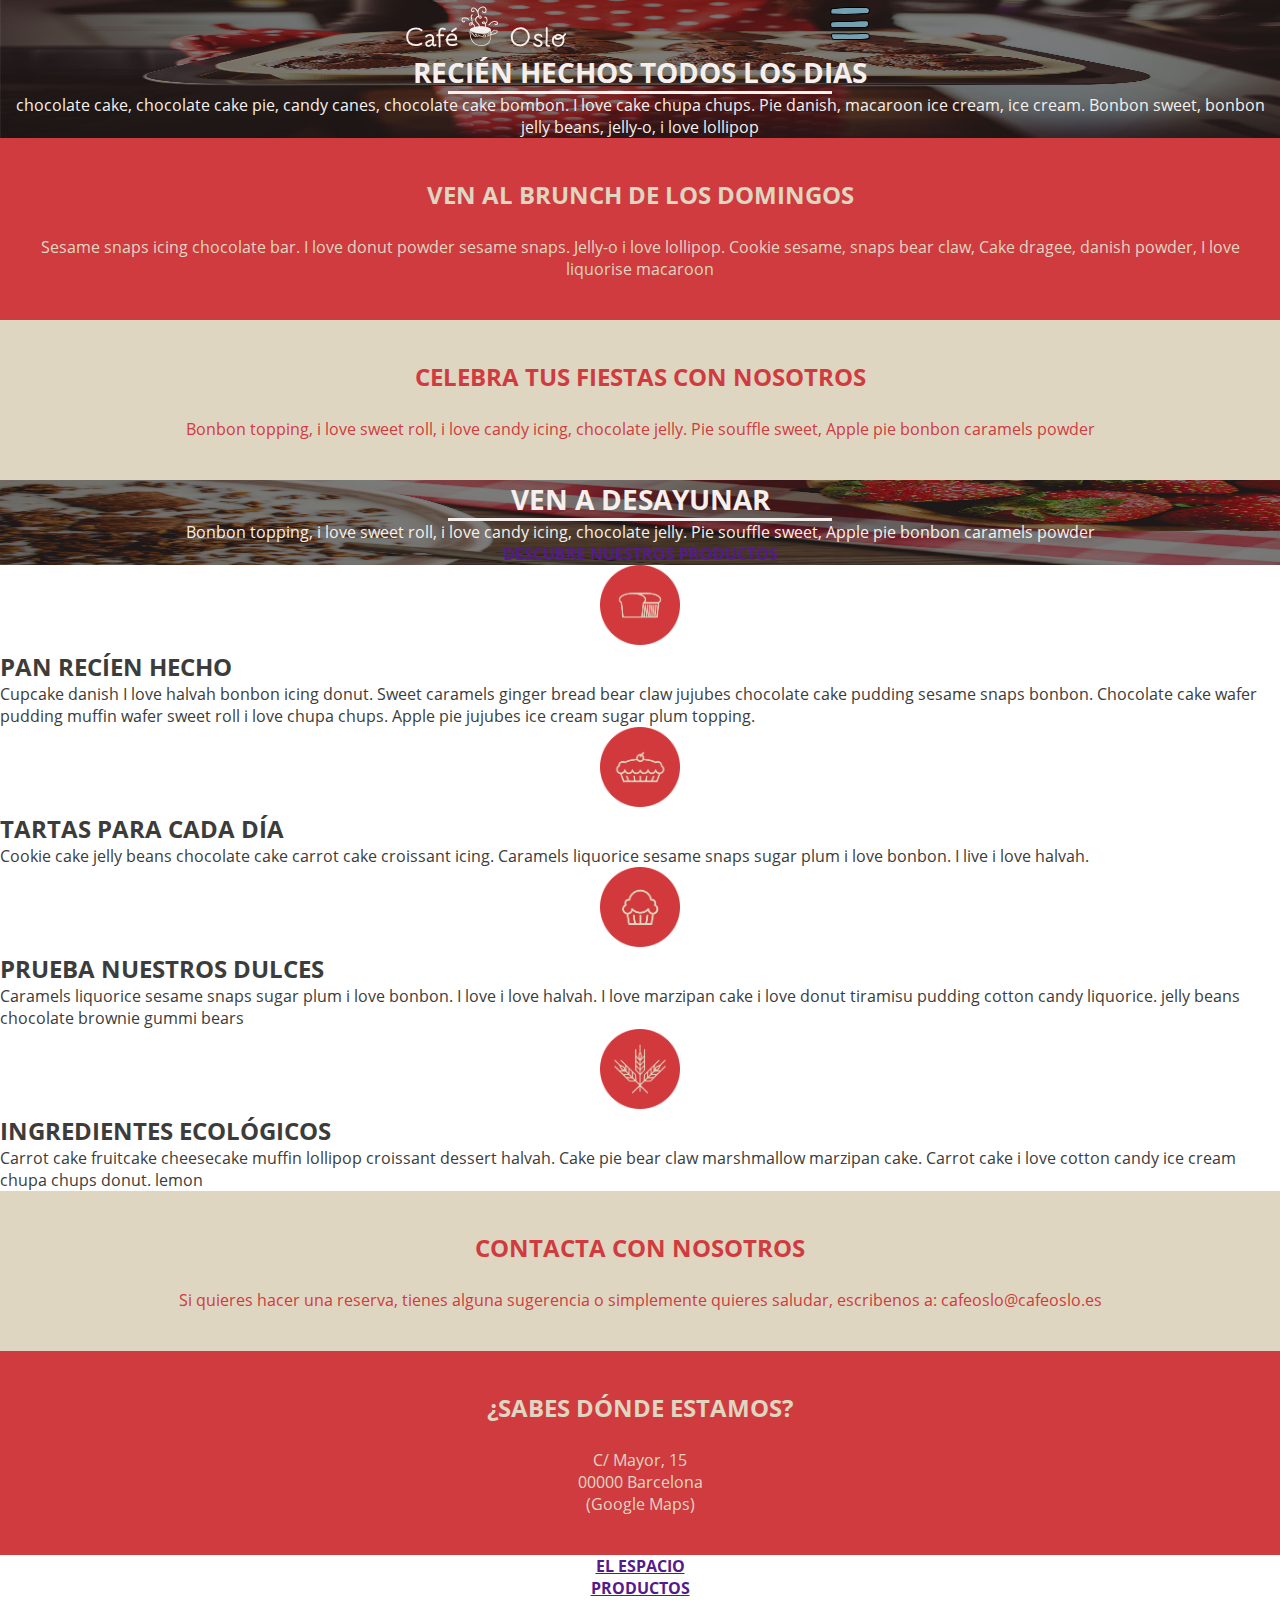
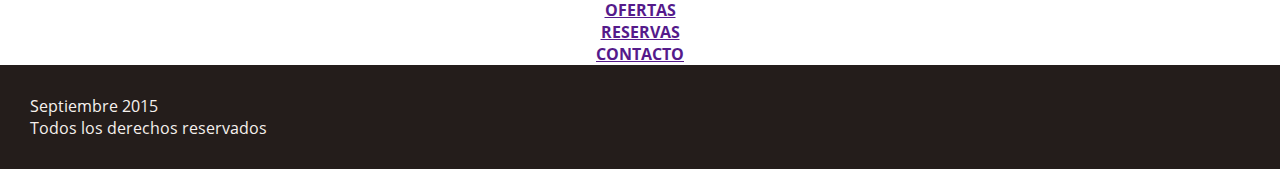
==== web/index.html @ c7d098e4 "listo los color-box, movi el texto de los white-box y cambie el tamaño de sus imagenes en 80px" ====
<!DOCTYPE html>
<html lang="es">
	<head>
		<link rel="stylesheet" type="text/css" href="styles/reset.css" />
		<link rel="stylesheet" type="text/css" href="styles/css.css" />

		<meta charset="UTF-8" />
		<meta name="viewport" content="width=device-width, initial-scale=1.0" />
		<title>Document</title>
	</head>

	<body>
		<!-- TODO Joan -->
		<!-- content -->
		<!-- Bienvenida -->
		<div class="content">
			<!-- logo y menu -->
			<div class="logo-menu">
				<img src="../Imagenes/Logo.png" alt="logo cafe oslo" />

				<a
					href="#menu"
					class="lanzador-menu"
					id="enlace-menu"
					title="menu"
				>
					<img src="../Imagenes/icons8-menú-48.svg" />
				</a>
			</div>
			<!-- presentacion -->
			<h2>
				RECIÉN HECHOS TODOS LOS DIAS
			</h2>
			<!-- linea de separacion -->
			<div class="rayita"></div>
			<!-- parrafo -->
			<p>
				chocolate cake, chocolate cake pie, candy canes, chocolate cake
				bombon. I love cake chupa chups. Pie danish, macaroon ice cream,
				ice cream. Bonbon sweet, bonbon jelly beans, jelly-o, i love
				lollipop
			</p>
		</div>
		<!-- eventos -->
		<div class="color-box">
			<div class="red-box">
				<h3>VEN AL BRUNCH DE LOS DOMINGOS</h3>
				<p>
					Sesame snaps icing chocolate bar. I love donut powder sesame
					snaps. Jelly-o i love lollipop. Cookie sesame, snaps bear
					claw, Cake dragee, danish powder, I love liquorise macaroon
				</p>
			</div>
			<div class="beige-box">
				<h3>CELEBRA TUS FIESTAS CON NOSOTROS</h3>
				<p>
					Bonbon topping, i love sweet roll, i love candy icing,
					chocolate jelly. Pie souffle sweet, Apple pie bonbon
					caramels powder
				</p>
			</div>
		</div>
		<div class="content2">
			<h2>
				VEN A DESAYUNAR
			</h2>
			<div class="rayita"></div>
			<p>
				Bonbon topping, i love sweet roll, i love candy icing, chocolate
				jelly. Pie souffle sweet, Apple pie bonbon caramels powder
			</p>
			<a href=""> DESCUBRE NUESTROS PRODUCTOS </a>
		</div>

		<!-- TODO Joel -->
		<!-- content -->
		<div class="content-white-box">
			<!--------------------------------- 
			cuadros blancos con valor agregado
			----------------------------------- -->
			<!-- 
				cuadro 1
			 -->
			<div class="white-box">
				<div>
					<img
						src="../Imagenes/Icono1.png"
						alt="icono de pan recíen hecho"
					/>
				</div>

				<h3>
					PAN RECÍEN HECHO
				</h3>
				<p>
					Cupcake danish I love halvah bonbon icing donut. Sweet
					caramels ginger bread bear claw jujubes chocolate cake
					pudding sesame snaps bonbon. Chocolate cake wafer pudding
					muffin wafer sweet roll i love chupa chups. Apple pie
					jujubes ice cream sugar plum topping.
				</p>
			</div>

			<!-- 
				cuadro 2
			-->
			<div class="white-box">
				<div>
					<img
						src="../Imagenes/Icono2.png"
						alt="icono de tartas para cada día"
					/>
				</div>

				<h3>
					TARTAS PARA CADA DÍA
				</h3>
				<p>
					Cookie cake jelly beans chocolate cake carrot cake croissant
					icing. Caramels liquorice sesame snaps sugar plum i love
					bonbon. I live i love halvah.
				</p>
			</div>
			<!-- 
				cuadro 3 
			-->
			<div class="white-box">
				<div>
					<img
						src="../Imagenes/Icono3.png"
						alt="icono de prueba nuestros dulces"
					/>
				</div>

				<h3>
					PRUEBA NUESTROS DULCES
				</h3>
				<p>
					Caramels liquorice sesame snaps sugar plum i love bonbon. I
					love i love halvah. I love marzipan cake i love donut
					tiramisu pudding cotton candy liquorice. jelly beans
					chocolate brownie gummi bears
				</p>
			</div>
			<!-- 
				cuadro 4 
			-->
			<div class="white-box">
				<div>
					<img
						src="../Imagenes/Icono4.png"
						alt="icono de ingredientes ecológicos"
					/>
				</div>

				<h3>
					INGREDIENTES ECOLÓGICOS
				</h3>
				<p>
					Carrot cake fruitcake cheesecake muffin lollipop croissant
					dessert halvah. Cake pie bear claw marshmallow marzipan
					cake. Carrot cake i love cotton candy ice cream chupa chups
					donut. lemon
				</p>
			</div>
		</div>
		<!--------------------------------------------
		 segunda tanda de cajas rojas y amarillas ----
			---------------------->
		<div class="color-box">
			<div class="beige-box">
				<h3>
					CONTACTA CON NOSOTROS
				</h3>
				<p>
					Si quieres hacer una reserva, tienes alguna sugerencia o
					simplemente quieres saludar, escribenos a:

					<a href="mailto:cafeoslo@cafeoslo.es">
						<strong>cafeoslo@cafeoslo.es</strong>
					</a>
				</p>
			</div>
			<div class="red-box">
				<h3>
					¿SABES DÓNDE ESTAMOS?
				</h3>
				<p>
					C/ Mayor, 15 <br />
					00000 Barcelona
					<br />
					<a
						href="https://www.google.com/maps/@10.4958555,-66.5648103,16z"
						target="_blank"
					>
						<strong>(Google Maps)</strong>
					</a>
				</p>
			</div>
		</div>
		<div id="menu" class="navegacion">
			<ul>
				<li>
					<a href="">EL ESPACIO</a>
				</li>
				<li>
					<a href="">PRODUCTOS</a>
				</li>
				<li>
					<a href="">OFERTAS</a>
				</li>
				<li>
					<a href="">RESERVAS</a>
				</li>
				<li>
					<a href="">CONTACTO</a>
				</li>
			</ul>
		</div>
		<!----------------------------
		el footer  -----------------------------------------------------
		----------------------------->
		<div class="footer">
			<p>Septiembre 2015 <br />Todos los derechos reservados</p>
		</div>
	</body>
</html>
---- web/styles/css.css ----
/* TIPOGRAFIA STYLE------------------------------------*/

@font-face {
	font-family: proyecto;
	src: url(../../Tipografia/OpenSans-Regular.ttf) format("truetype");
	font-weight: bold;
	font-style: normal;
}
@font-face {
	font-family: "proyecto grueso";
	src: url(../../Tipografia/OpenSans-Bold.ttf) format("truetype");
	font-weight: bold;
	font-style: normal;
}

/* Body stile---------------------------------------------------- */

body {
	width: fit-content;
	color: #f5f0ed;
}

/* General Styile------------------------------ */

div {
	font-family: "proyecto grueso";
	/*max-height: 500px;*/
	text-align: center;
}
p {
	font-family: proyecto, Arial;
	font-size: 16px;
}

h1 {
	font-size: 44px;
}
h2 {
	font-size: 28px;
}
h3 {
	font-size: 24px;
}

/* Especific Styile------------------------------ */

/* class content Styile------------------------------ */

div.content {
	position: relative;
	background: url("../../Imagenes/Fondo1.jpg");
	background-size: 100% 100%;
}

/* Lanzador-menu -----------------------------------------------------------*/
div.logo-menu {
	display: block;
}

a.lanzador-menu {
	padding-left: 20%;
}

/* rayitas -----------------------------------------------------------*/
div.rayita {
	border-bottom: 3px solid #f5f0ed;
	margin-right: 35%;
	margin-left: 35%;
}

/* class color-box (red and beige) Styile------------------------------ */

.color-box p {
	/* padding-bottom: 30px; */
}
.color-box h3 {
	padding: 0px 10px 25px;
}

.color-box a {
	text-decoration: none;
}

.color-box a:hover {
	text-decoration: underline;
	font-size: 120%;
	padding-bottom: 10px;
}

.red-box {
	padding: 40px 20px;
	color: #ded6c0;
	background-color: #d03b40;
}

.red-box a {
	color: #ded6c0;
}

.beige-box {
	padding: 40px 20px;
	color: #d03b40;
	background-color: #ded6c0;
}

.beige-box a {
	color: #d03b40;
}

/* class content-white-box Styile------------------------------ */
.content-white-box {
	color: #3c3c3b;
}
.white-box {
	text-align: start;
}
.white-box img {
	max-height: 80px;
}
.footer {
	background-color: #241d1b;
	padding: 30px;
	text-align: left;
}

div.content2 {
	position: relative;
	background: url("../../Imagenes/Fondo2.jpg");
	background-size: 100% 100%;
}
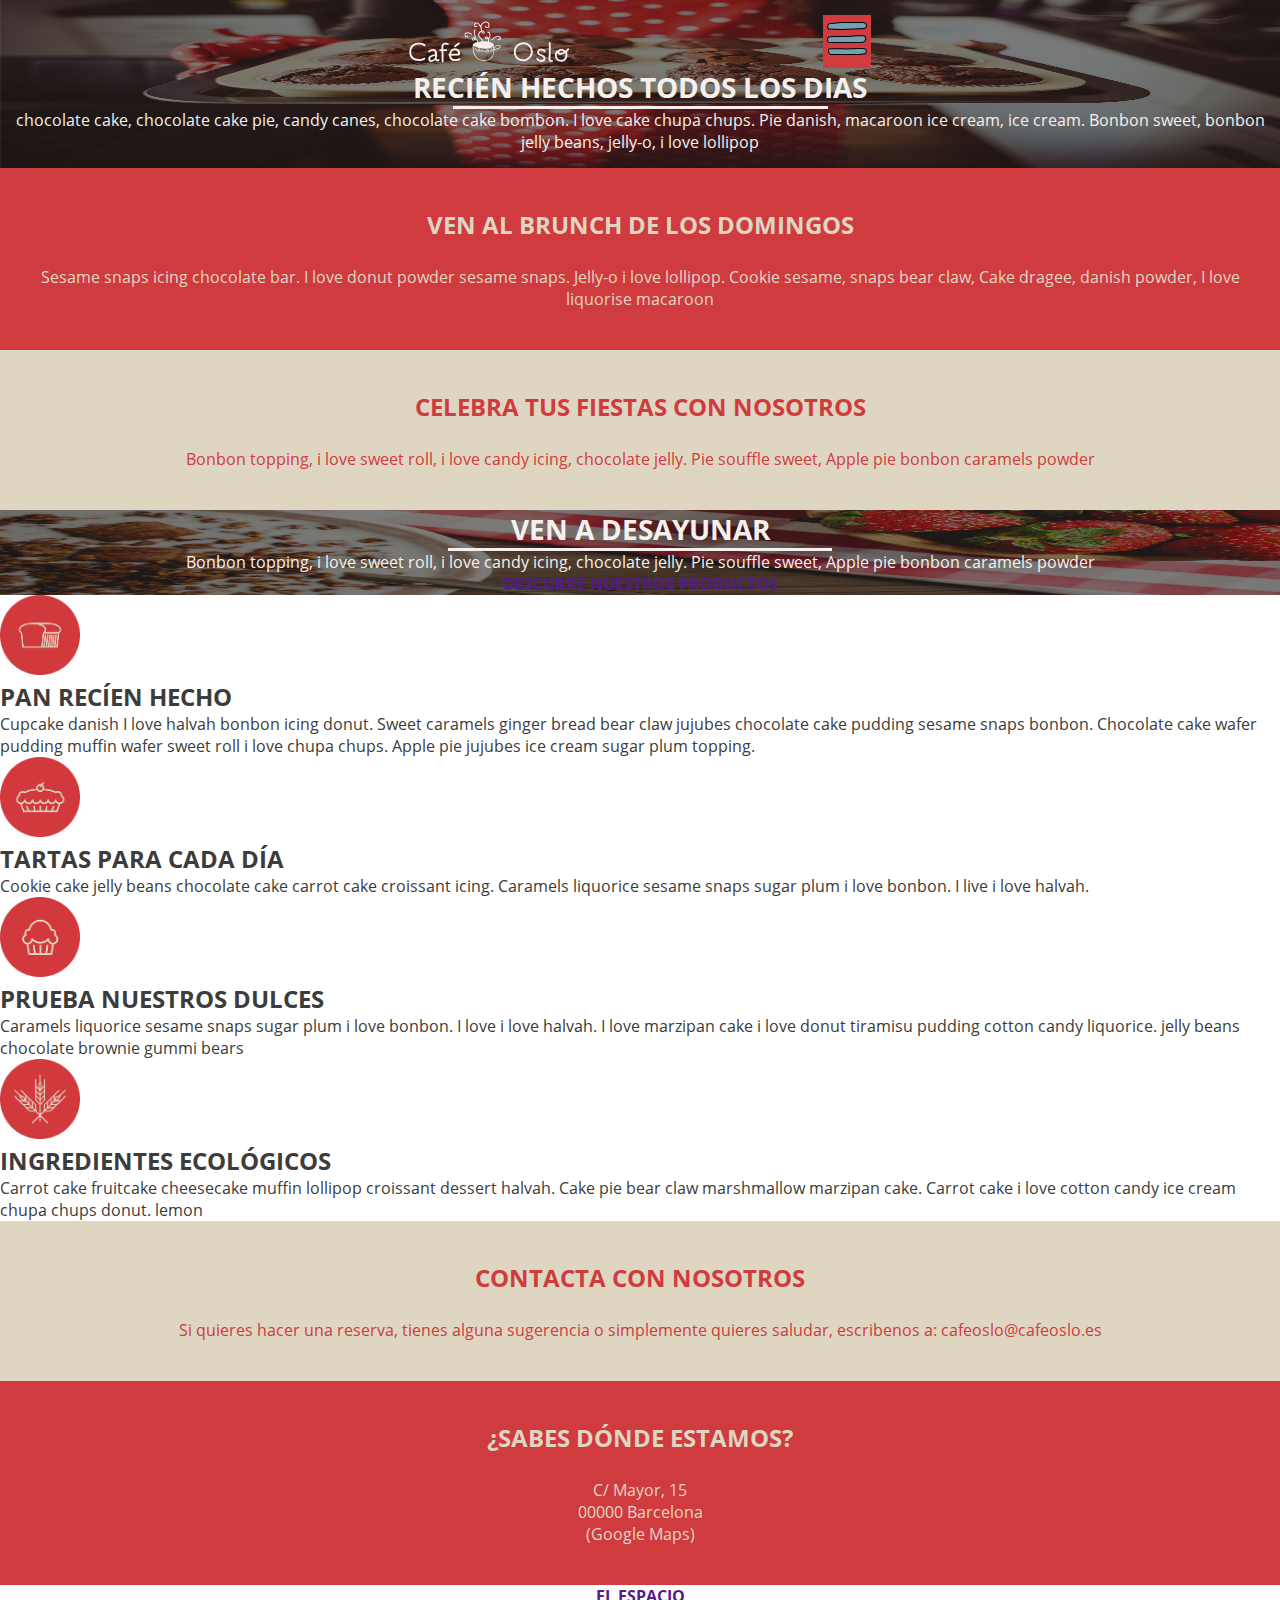
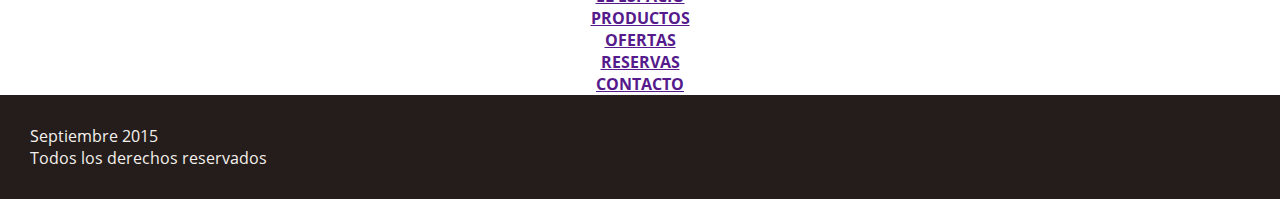
==== commit aa522b30: "Merge branch 'joan' of //DESKTOP-CLSU7FH/Users/Public/Documents/webs/cafe into joel" ====
--- a/web/index.html
+++ b/web/index.html
@@ -82,12 +82,10 @@
 				cuadro 1
 			 -->
 			<div class="white-box">
-				<div>
-					<img
-						src="../Imagenes/Icono1.png"
-						alt="icono de pan recíen hecho"
-					/>
-				</div>
+				<img
+					src="../Imagenes/Icono1.png"
+					alt="icono de pan recíen hecho"
+				/>
 
 				<h3>
 					PAN RECÍEN HECHO
@@ -105,12 +103,10 @@
 				cuadro 2
 			-->
 			<div class="white-box">
-				<div>
-					<img
-						src="../Imagenes/Icono2.png"
-						alt="icono de tartas para cada día"
-					/>
-				</div>
+				<img
+					src="../Imagenes/Icono2.png"
+					alt="icono de tartas para cada día"
+				/>
 
 				<h3>
 					TARTAS PARA CADA DÍA
@@ -125,12 +121,10 @@
 				cuadro 3 
 			-->
 			<div class="white-box">
-				<div>
-					<img
-						src="../Imagenes/Icono3.png"
-						alt="icono de prueba nuestros dulces"
-					/>
-				</div>
+				<img
+					src="../Imagenes/Icono3.png"
+					alt="icono de prueba nuestros dulces"
+				/>
 
 				<h3>
 					PRUEBA NUESTROS DULCES
@@ -146,12 +140,10 @@
 				cuadro 4 
 			-->
 			<div class="white-box">
-				<div>
-					<img
-						src="../Imagenes/Icono4.png"
-						alt="icono de ingredientes ecológicos"
-					/>
-				</div>
+				<img
+					src="../Imagenes/Icono4.png"
+					alt="icono de ingredientes ecológicos"
+				/>
 
 				<h3>
 					INGREDIENTES ECOLÓGICOS
--- a/web/styles/css.css
+++ b/web/styles/css.css
@@ -16,6 +16,7 @@
 /* Body stile---------------------------------------------------- */
 
 body {
+	color: #f5f0ed;
 	width: fit-content;
 	color: #f5f0ed;
 }
@@ -50,6 +51,11 @@
 	position: relative;
 	background: url("../../Imagenes/Fondo1.jpg");
 	background-size: 100% 100%;
+	padding: 15px;
+}
+div.content h1 {
+	margin-top: 20px;
+	/*margin-bottom: 10px; */
 }
 
 /* Lanzador-menu -----------------------------------------------------------*/
@@ -58,9 +64,13 @@
 }
 
 a.lanzador-menu {
-	padding-left: 20%;
+	display: inline-block;
+	background-color: #d03b40;
+	margin-left: 20%;
 }
-
+.lanzador-menu img {
+	color: #d03b40;
+}
 /* rayitas -----------------------------------------------------------*/
 div.rayita {
 	border-bottom: 3px solid #f5f0ed;
@@ -70,9 +80,6 @@
 
 /* class color-box (red and beige) Styile------------------------------ */
 
-.color-box p {
-	/* padding-bottom: 30px; */
-}
 .color-box h3 {
 	padding: 0px 10px 25px;
 }
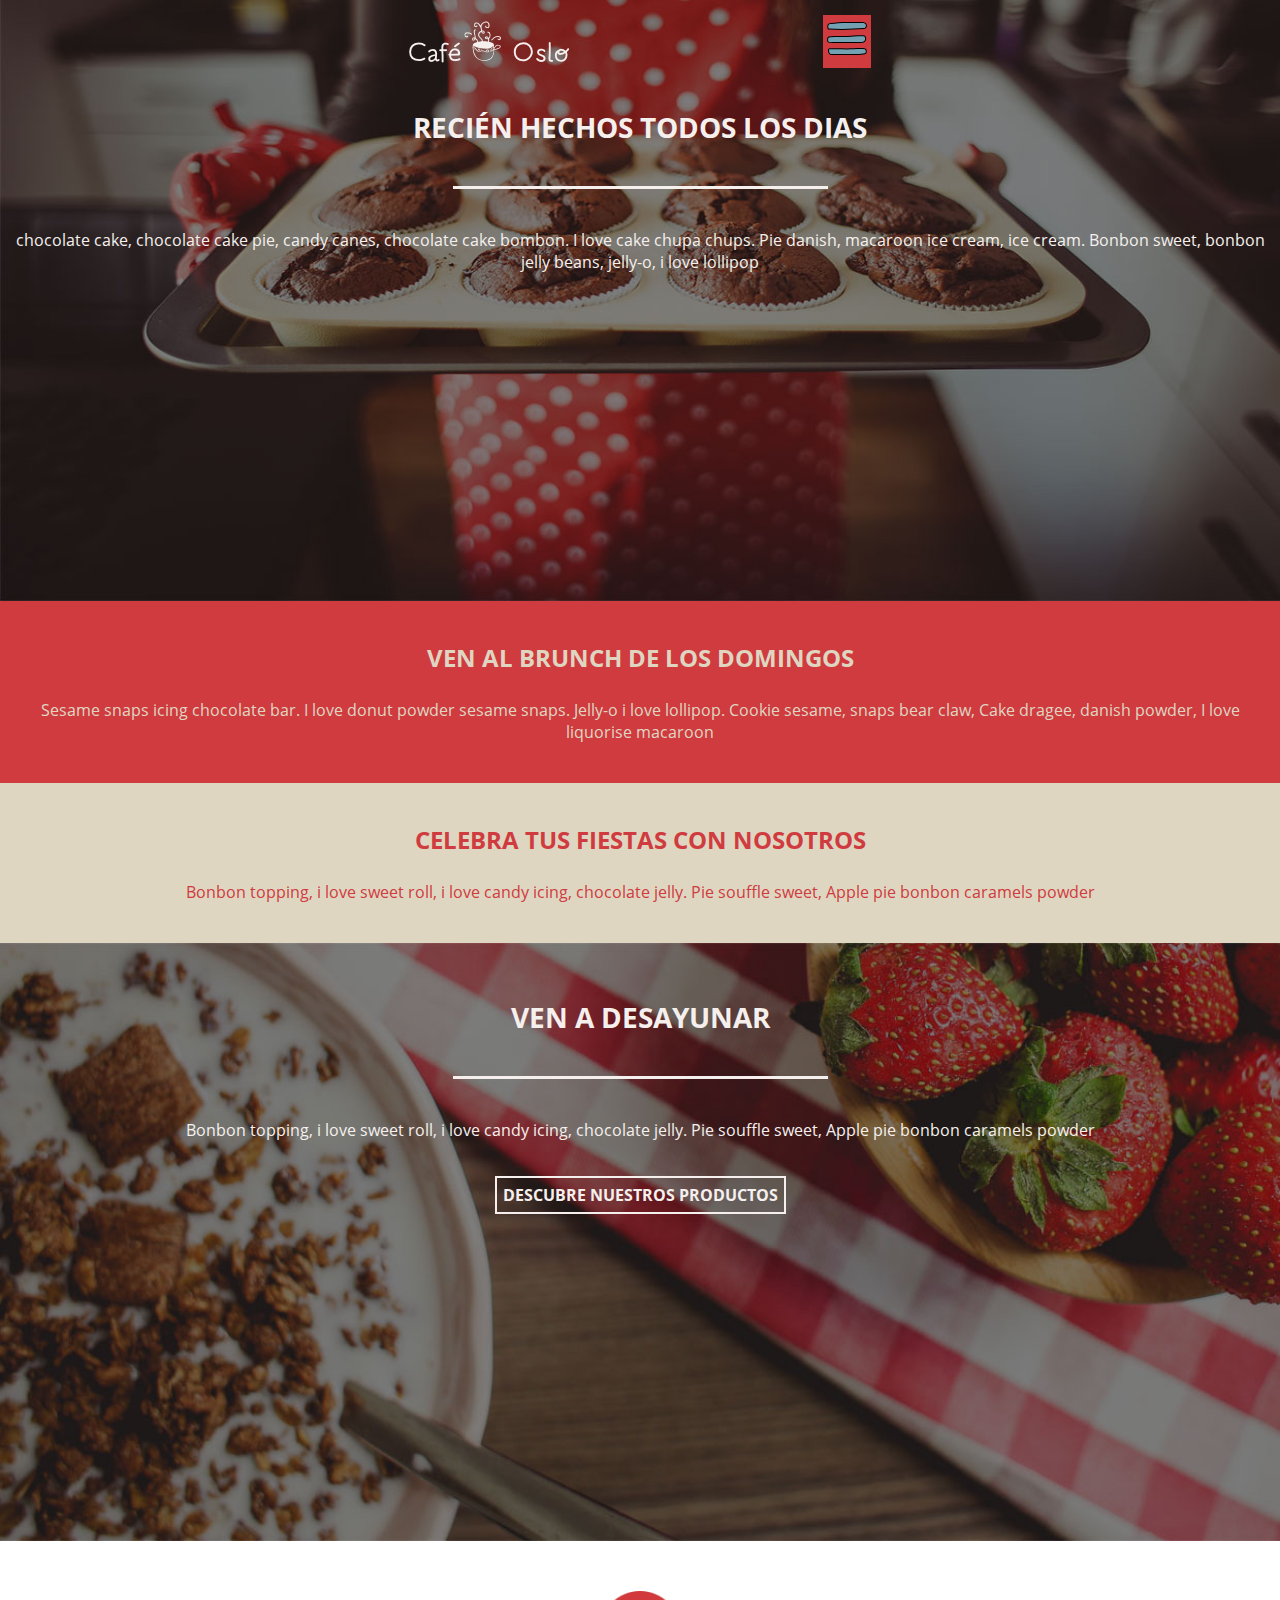
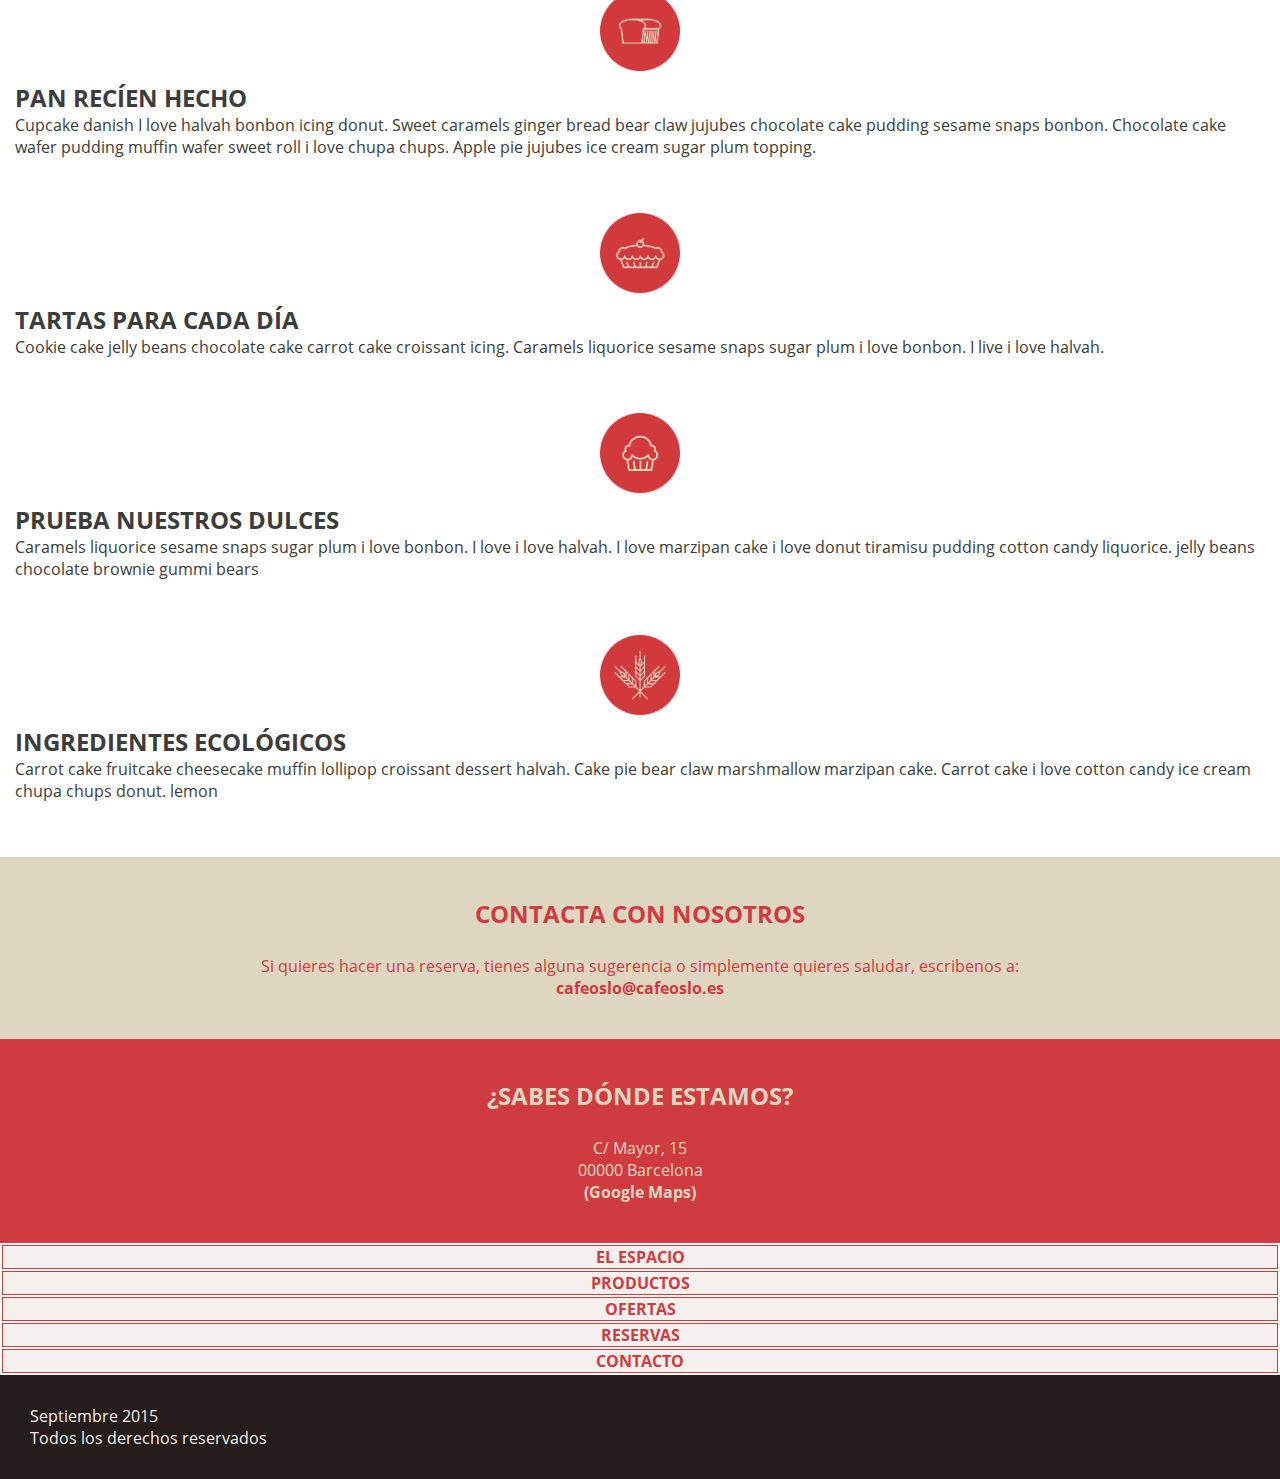
==== commit dda5a79e: "lista la parte visual del modo telefono" ====
--- a/web/index.html
+++ b/web/index.html
@@ -86,17 +86,18 @@
 					src="../Imagenes/Icono1.png"
 					alt="icono de pan recíen hecho"
 				/>
-
-				<h3>
-					PAN RECÍEN HECHO
-				</h3>
-				<p>
-					Cupcake danish I love halvah bonbon icing donut. Sweet
-					caramels ginger bread bear claw jujubes chocolate cake
-					pudding sesame snaps bonbon. Chocolate cake wafer pudding
-					muffin wafer sweet roll i love chupa chups. Apple pie
-					jujubes ice cream sugar plum topping.
-				</p>
+				<div class="text">
+					<h3>
+						PAN RECÍEN HECHO
+					</h3>
+					<p>
+						Cupcake danish I love halvah bonbon icing donut. Sweet
+						caramels ginger bread bear claw jujubes chocolate cake
+						pudding sesame snaps bonbon. Chocolate cake wafer
+						pudding muffin wafer sweet roll i love chupa chups.
+						Apple pie jujubes ice cream sugar plum topping.
+					</p>
+				</div>
 			</div>
 
 			<!-- 
@@ -107,15 +108,16 @@
 					src="../Imagenes/Icono2.png"
 					alt="icono de tartas para cada día"
 				/>
-
-				<h3>
-					TARTAS PARA CADA DÍA
-				</h3>
-				<p>
-					Cookie cake jelly beans chocolate cake carrot cake croissant
-					icing. Caramels liquorice sesame snaps sugar plum i love
-					bonbon. I live i love halvah.
-				</p>
+				<div class="text">
+					<h3>
+						TARTAS PARA CADA DÍA
+					</h3>
+					<p>
+						Cookie cake jelly beans chocolate cake carrot cake
+						croissant icing. Caramels liquorice sesame snaps sugar
+						plum i love bonbon. I live i love halvah.
+					</p>
+				</div>
 			</div>
 			<!-- 
 				cuadro 3 
@@ -125,16 +127,17 @@
 					src="../Imagenes/Icono3.png"
 					alt="icono de prueba nuestros dulces"
 				/>
-
-				<h3>
-					PRUEBA NUESTROS DULCES
-				</h3>
-				<p>
-					Caramels liquorice sesame snaps sugar plum i love bonbon. I
-					love i love halvah. I love marzipan cake i love donut
-					tiramisu pudding cotton candy liquorice. jelly beans
-					chocolate brownie gummi bears
-				</p>
+				<div class="text">
+					<h3>
+						PRUEBA NUESTROS DULCES
+					</h3>
+					<p>
+						Caramels liquorice sesame snaps sugar plum i love
+						bonbon. I love i love halvah. I love marzipan cake i
+						love donut tiramisu pudding cotton candy liquorice.
+						jelly beans chocolate brownie gummi bears
+					</p>
+				</div>
 			</div>
 			<!-- 
 				cuadro 4 
@@ -144,16 +147,17 @@
 					src="../Imagenes/Icono4.png"
 					alt="icono de ingredientes ecológicos"
 				/>
-
-				<h3>
-					INGREDIENTES ECOLÓGICOS
-				</h3>
-				<p>
-					Carrot cake fruitcake cheesecake muffin lollipop croissant
-					dessert halvah. Cake pie bear claw marshmallow marzipan
-					cake. Carrot cake i love cotton candy ice cream chupa chups
-					donut. lemon
-				</p>
+				<div class="text">
+					<h3>
+						INGREDIENTES ECOLÓGICOS
+					</h3>
+					<p>
+						Carrot cake fruitcake cheesecake muffin lollipop
+						croissant dessert halvah. Cake pie bear claw marshmallow
+						marzipan cake. Carrot cake i love cotton candy ice cream
+						chupa chups donut. lemon
+					</p>
+				</div>
 			</div>
 		</div>
 		<!--------------------------------------------
@@ -167,11 +171,12 @@
 				<p>
 					Si quieres hacer una reserva, tienes alguna sugerencia o
 					simplemente quieres saludar, escribenos a:
-
-					<a href="mailto:cafeoslo@cafeoslo.es">
-						<strong>cafeoslo@cafeoslo.es</strong>
-					</a>
-				</p>
+				</p>
+				<a href="mailto:cafeoslo@cafeoslo.es">
+					<strong>
+						cafeoslo@cafeoslo.es
+					</strong>
+				</a>
 			</div>
 			<div class="red-box">
 				<h3>
@@ -181,13 +186,13 @@
 					C/ Mayor, 15 <br />
 					00000 Barcelona
 					<br />
-					<a
-						href="https://www.google.com/maps/@10.4958555,-66.5648103,16z"
-						target="_blank"
-					>
-						<strong>(Google Maps)</strong>
-					</a>
-				</p>
+				</p>
+				<a
+					href="https://www.google.com/maps/@10.4958555,-66.5648103,16z"
+					target="_blank"
+				>
+					<strong>(Google Maps)</strong>
+				</a>
 			</div>
 		</div>
 		<div id="menu" class="navegacion">
--- a/web/styles/css.css
+++ b/web/styles/css.css
@@ -17,8 +17,7 @@
 
 body {
 	color: #f5f0ed;
-	width: fit-content;
-	color: #f5f0ed;
+	/* width: fit-content; */
 }
 
 /* General Styile------------------------------ */
@@ -43,9 +42,13 @@
 	font-size: 24px;
 }
 
-/* Especific Styile------------------------------ */
+a {
+	text-decoration: none;
+}
 
-/* class content Styile------------------------------ */
+/*---------------------------------- Especific Styile------------------------------ */
+
+/* -------------------------------class content Styile------------------------------ */
 
 div.content {
 	position: relative;
@@ -55,7 +58,44 @@
 }
 div.content h1 {
 	margin-top: 20px;
-	/*margin-bottom: 10px; */
+}
+
+.content p {
+	padding-bottom: 25%;
+}
+
+.content h2 {
+	padding-bottom: 20px;
+	padding-top: 40px;
+}
+
+/*---------------------------------class content2------------------------*/
+div.content2 {
+	position: relative;
+	background: url("../../Imagenes/Fondo2.jpg");
+	background-size: 100% 100%;
+	padding: 15px;
+}
+.content2 a {
+	border: 2px solid #f5f0ed;
+	color: #f5f0ed;
+	display: inline-block;
+	margin-bottom: 25%;
+	padding: 6px;
+}
+.content2 a:hover {
+	border-color: #d03b40;
+	color: #d03b40;
+	text-decoration: blink;
+}
+
+.content2 p {
+	padding-bottom: 35px;
+}
+
+.content2 h2 {
+	padding-bottom: 20px;
+	padding-top: 40px;
 }
 
 /* Lanzador-menu -----------------------------------------------------------*/
@@ -76,6 +116,8 @@
 	border-bottom: 3px solid #f5f0ed;
 	margin-right: 35%;
 	margin-left: 35%;
+	margin-bottom: 40px;
+	margin-top: 20px;
 }
 
 /* class color-box (red and beige) Styile------------------------------ */
@@ -115,23 +157,34 @@
 }
 
 /* class content-white-box Styile------------------------------ */
+
 .content-white-box {
 	color: #3c3c3b;
+	padding-bottom: 50px;
 }
-.white-box {
+.white-box .text {
+	padding: 5px 15px;
 	text-align: start;
 }
 .white-box img {
+	margin-top: 50px;
 	max-height: 80px;
 }
+/* ------------------------------class footer -------------------------*/
 .footer {
 	background-color: #241d1b;
 	padding: 30px;
 	text-align: left;
 }
 
-div.content2 {
-	position: relative;
-	background: url("../../Imagenes/Fondo2.jpg");
-	background-size: 100% 100%;
+/*-------------------------------class navigation----------------------*/
+.navegacion li a {
+	display: block;
+	background-color: #f5f0ed;
+	color: #d03b40;
+	margin: 2px;
+	border: 1px solid #d03b40;
 }
+.navegacion li a:hover {
+	background-color: black;
+}
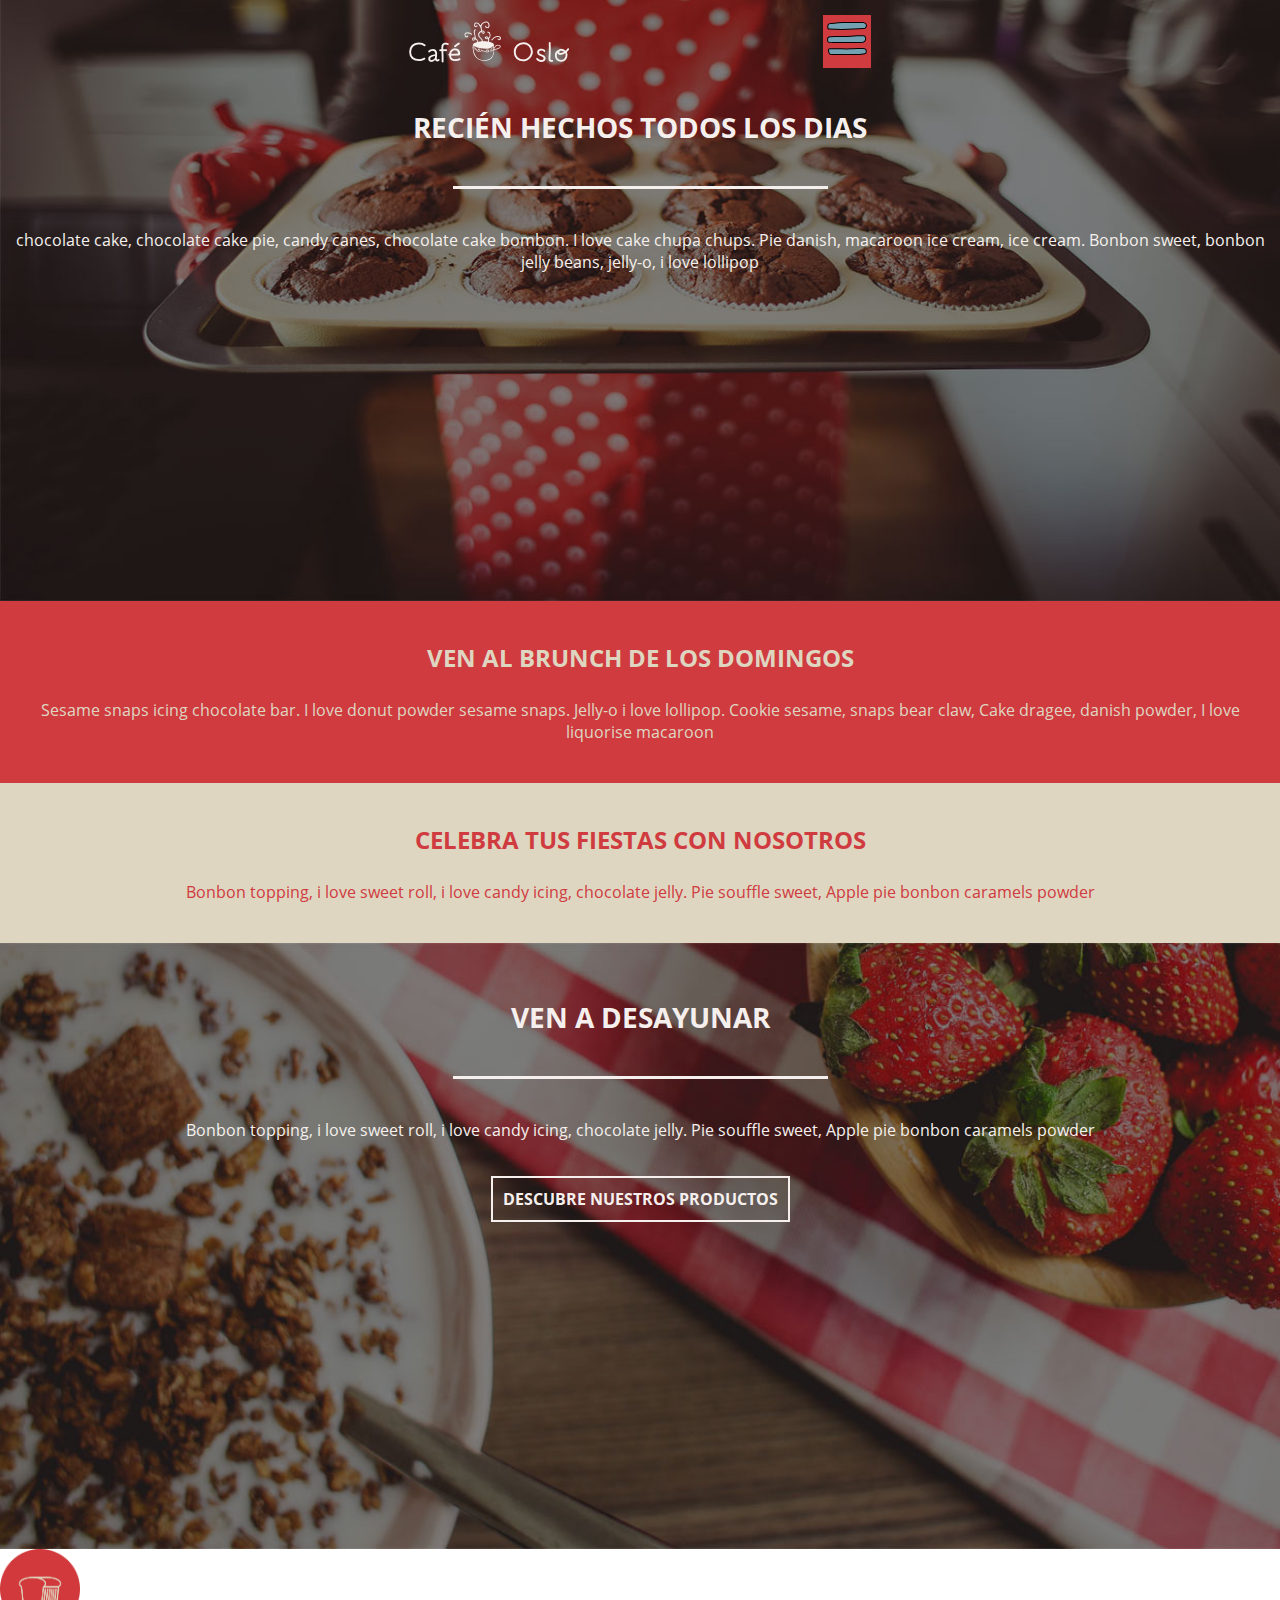
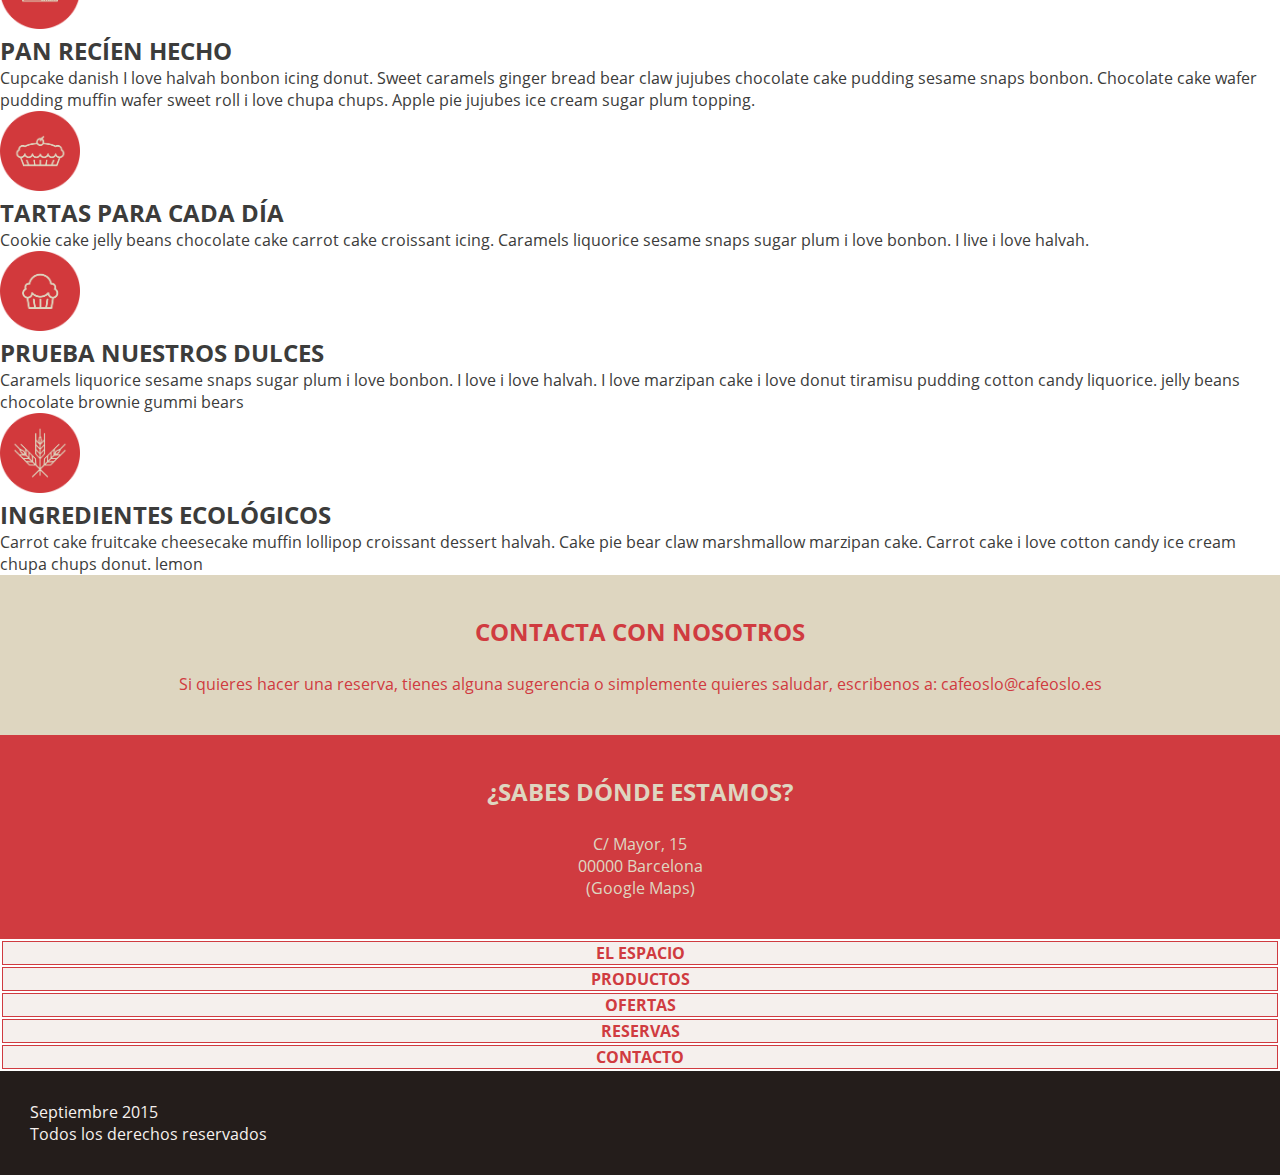
==== commit 6f168e11: "agregada la navegacion del menu" ====
--- a/web/index.html
+++ b/web/index.html
@@ -42,7 +42,7 @@
 			</p>
 		</div>
 		<!-- eventos -->
-		<div class="color-box">
+		<div id="Ofertas" class="color-box">
 			<div class="red-box">
 				<h3>VEN AL BRUNCH DE LOS DOMINGOS</h3>
 				<p>
@@ -60,7 +60,7 @@
 				</p>
 			</div>
 		</div>
-		<div class="content2">
+		<div id="Reservas" class="content2">
 			<h2>
 				VEN A DESAYUNAR
 			</h2>
@@ -74,7 +74,7 @@
 
 		<!-- TODO Joel -->
 		<!-- content -->
-		<div class="content-white-box">
+		<div id="Productos" class="content-white-box">
 			<!--------------------------------- 
 			cuadros blancos con valor agregado
 			----------------------------------- -->
@@ -86,18 +86,17 @@
 					src="../Imagenes/Icono1.png"
 					alt="icono de pan recíen hecho"
 				/>
-				<div class="text">
-					<h3>
-						PAN RECÍEN HECHO
-					</h3>
-					<p>
-						Cupcake danish I love halvah bonbon icing donut. Sweet
-						caramels ginger bread bear claw jujubes chocolate cake
-						pudding sesame snaps bonbon. Chocolate cake wafer
-						pudding muffin wafer sweet roll i love chupa chups.
-						Apple pie jujubes ice cream sugar plum topping.
-					</p>
-				</div>
+
+				<h3>
+					PAN RECÍEN HECHO
+				</h3>
+				<p>
+					Cupcake danish I love halvah bonbon icing donut. Sweet
+					caramels ginger bread bear claw jujubes chocolate cake
+					pudding sesame snaps bonbon. Chocolate cake wafer pudding
+					muffin wafer sweet roll i love chupa chups. Apple pie
+					jujubes ice cream sugar plum topping.
+				</p>
 			</div>
 
 			<!-- 
@@ -108,16 +107,15 @@
 					src="../Imagenes/Icono2.png"
 					alt="icono de tartas para cada día"
 				/>
-				<div class="text">
-					<h3>
-						TARTAS PARA CADA DÍA
-					</h3>
-					<p>
-						Cookie cake jelly beans chocolate cake carrot cake
-						croissant icing. Caramels liquorice sesame snaps sugar
-						plum i love bonbon. I live i love halvah.
-					</p>
-				</div>
+
+				<h3>
+					TARTAS PARA CADA DÍA
+				</h3>
+				<p>
+					Cookie cake jelly beans chocolate cake carrot cake croissant
+					icing. Caramels liquorice sesame snaps sugar plum i love
+					bonbon. I live i love halvah.
+				</p>
 			</div>
 			<!-- 
 				cuadro 3 
@@ -127,17 +125,16 @@
 					src="../Imagenes/Icono3.png"
 					alt="icono de prueba nuestros dulces"
 				/>
-				<div class="text">
-					<h3>
-						PRUEBA NUESTROS DULCES
-					</h3>
-					<p>
-						Caramels liquorice sesame snaps sugar plum i love
-						bonbon. I love i love halvah. I love marzipan cake i
-						love donut tiramisu pudding cotton candy liquorice.
-						jelly beans chocolate brownie gummi bears
-					</p>
-				</div>
+
+				<h3>
+					PRUEBA NUESTROS DULCES
+				</h3>
+				<p>
+					Caramels liquorice sesame snaps sugar plum i love bonbon. I
+					love i love halvah. I love marzipan cake i love donut
+					tiramisu pudding cotton candy liquorice. jelly beans
+					chocolate brownie gummi bears
+				</p>
 			</div>
 			<!-- 
 				cuadro 4 
@@ -147,38 +144,36 @@
 					src="../Imagenes/Icono4.png"
 					alt="icono de ingredientes ecológicos"
 				/>
-				<div class="text">
-					<h3>
-						INGREDIENTES ECOLÓGICOS
-					</h3>
-					<p>
-						Carrot cake fruitcake cheesecake muffin lollipop
-						croissant dessert halvah. Cake pie bear claw marshmallow
-						marzipan cake. Carrot cake i love cotton candy ice cream
-						chupa chups donut. lemon
-					</p>
-				</div>
+
+				<h3>
+					INGREDIENTES ECOLÓGICOS
+				</h3>
+				<p>
+					Carrot cake fruitcake cheesecake muffin lollipop croissant
+					dessert halvah. Cake pie bear claw marshmallow marzipan
+					cake. Carrot cake i love cotton candy ice cream chupa chups
+					donut. lemon
+				</p>
 			</div>
 		</div>
 		<!--------------------------------------------
 		 segunda tanda de cajas rojas y amarillas ----
 			---------------------->
 		<div class="color-box">
-			<div class="beige-box">
+			<div id="Contacto" class="beige-box">
 				<h3>
 					CONTACTA CON NOSOTROS
 				</h3>
 				<p>
 					Si quieres hacer una reserva, tienes alguna sugerencia o
 					simplemente quieres saludar, escribenos a:
-				</p>
-				<a href="mailto:cafeoslo@cafeoslo.es">
-					<strong>
-						cafeoslo@cafeoslo.es
-					</strong>
-				</a>
-			</div>
-			<div class="red-box">
+
+					<a href="mailto:cafeoslo@cafeoslo.es">
+						<strong>cafeoslo@cafeoslo.es</strong>
+					</a>
+				</p>
+			</div>
+			<div id="Elespacio" class="red-box">
 				<h3>
 					¿SABES DÓNDE ESTAMOS?
 				</h3>
@@ -186,31 +181,31 @@
 					C/ Mayor, 15 <br />
 					00000 Barcelona
 					<br />
-				</p>
-				<a
-					href="https://www.google.com/maps/@10.4958555,-66.5648103,16z"
-					target="_blank"
-				>
-					<strong>(Google Maps)</strong>
-				</a>
+					<a
+						href="https://www.google.com/maps/@10.4958555,-66.5648103,16z"
+						target="_blank"
+					>
+						<strong>(Google Maps)</strong>
+					</a>
+				</p>
 			</div>
 		</div>
 		<div id="menu" class="navegacion">
 			<ul>
 				<li>
-					<a href="">EL ESPACIO</a>
-				</li>
-				<li>
-					<a href="">PRODUCTOS</a>
-				</li>
-				<li>
-					<a href="">OFERTAS</a>
-				</li>
-				<li>
-					<a href="">RESERVAS</a>
-				</li>
-				<li>
-					<a href="">CONTACTO</a>
+					<a href="#Elespacio">EL ESPACIO</a>
+				</li>
+				<li>
+					<a href="#Productos">PRODUCTOS</a>
+				</li>
+				<li>
+					<a href="#Ofertas">OFERTAS</a>
+				</li>
+				<li>
+					<a href="#Reservas">RESERVAS</a>
+				</li>
+				<li>
+					<a href="#Contacto">CONTACTO</a>
 				</li>
 			</ul>
 		</div>
--- a/web/styles/css.css
+++ b/web/styles/css.css
@@ -17,7 +17,8 @@
 
 body {
 	color: #f5f0ed;
-	/* width: fit-content; */
+	width: fit-content;
+	color: #f5f0ed;
 }
 
 /* General Styile------------------------------ */
@@ -42,7 +43,7 @@
 	font-size: 24px;
 }
 
-a {
+a{
 	text-decoration: none;
 }
 
@@ -56,18 +57,18 @@
 	background-size: 100% 100%;
 	padding: 15px;
 }
-div.content h1 {
-	margin-top: 20px;
-}
+	div.content h1 {
+		margin-top: 20px;
+	}
 
-.content p {
-	padding-bottom: 25%;
-}
+	.content p{
+		padding-bottom: 25%;
+	}
 
-.content h2 {
-	padding-bottom: 20px;
-	padding-top: 40px;
-}
+	.content h2{
+		padding-bottom: 20px;
+		padding-top: 40px;
+	}
 
 /*---------------------------------class content2------------------------*/
 div.content2 {
@@ -75,28 +76,33 @@
 	background: url("../../Imagenes/Fondo2.jpg");
 	background-size: 100% 100%;
 	padding: 15px;
+
 }
-.content2 a {
-	border: 2px solid #f5f0ed;
-	color: #f5f0ed;
-	display: inline-block;
-	margin-bottom: 25%;
-	padding: 6px;
-}
-.content2 a:hover {
-	border-color: #d03b40;
-	color: #d03b40;
-	text-decoration: blink;
+	.content2 a{
+			border: 2px solid #f5f0ed;
+			color: #f5f0ed;
+			display: inline-block;
+			margin-bottom: 25%;
+			padding: 10px 10px;
+
+	}
+	.content2 a:hover {
+			border: 2px solid #d03b40;
+			color: #d03b40;
+			text-decoration: blink;
+			padding: 10px 10px;
+
 }
 
-.content2 p {
-	padding-bottom: 35px;
-}
+	.content2 p{
+		padding-bottom: 35px
+	}
 
-.content2 h2 {
-	padding-bottom: 20px;
-	padding-top: 40px;
-}
+	.content2 h2{
+		padding-bottom: 20px;
+		padding-top: 40px;
+	}
+
 
 /* Lanzador-menu -----------------------------------------------------------*/
 div.logo-menu {
@@ -118,7 +124,7 @@
 	margin-left: 35%;
 	margin-bottom: 40px;
 	margin-top: 20px;
-}
+	}
 
 /* class color-box (red and beige) Styile------------------------------ */
 
@@ -157,17 +163,13 @@
 }
 
 /* class content-white-box Styile------------------------------ */
-
 .content-white-box {
 	color: #3c3c3b;
-	padding-bottom: 50px;
 }
-.white-box .text {
-	padding: 5px 15px;
+.white-box {
 	text-align: start;
 }
 .white-box img {
-	margin-top: 50px;
 	max-height: 80px;
 }
 /* ------------------------------class footer -------------------------*/
@@ -187,4 +189,4 @@
 }
 .navegacion li a:hover {
 	background-color: black;
-}
+}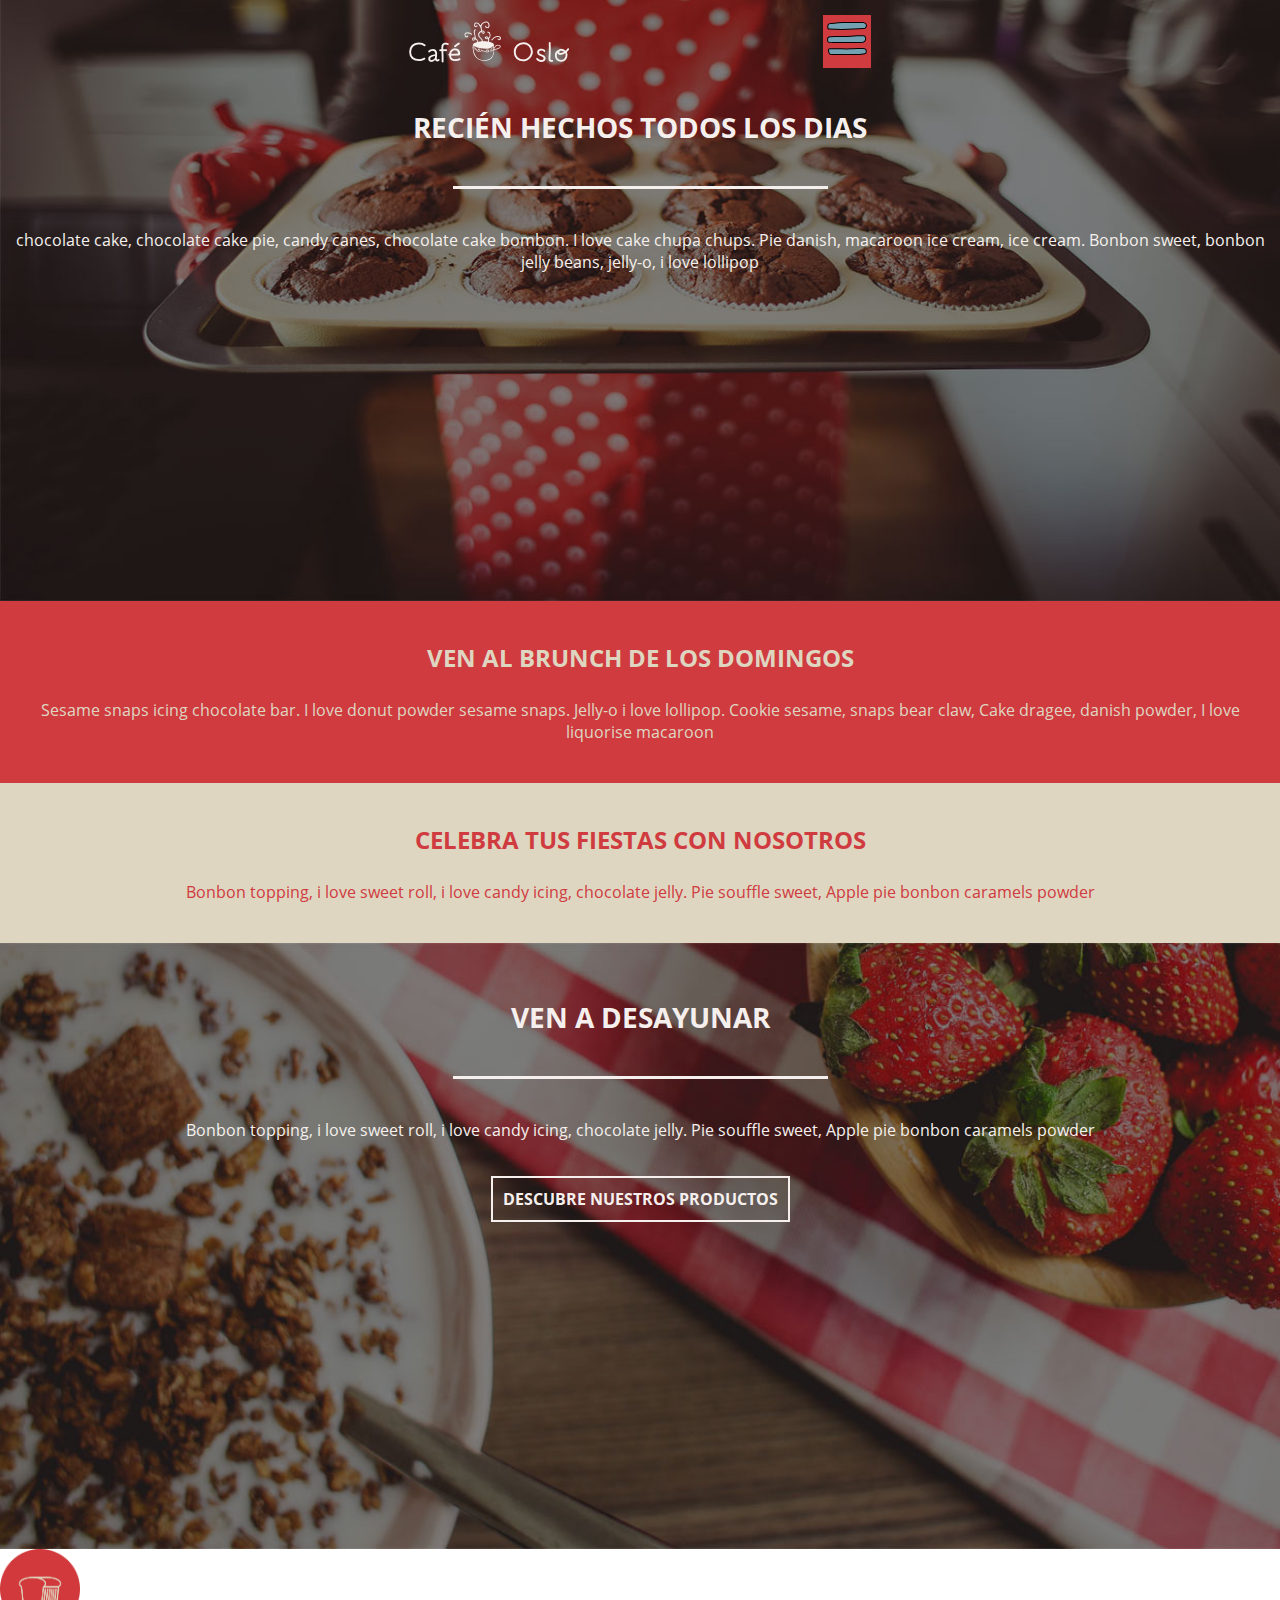
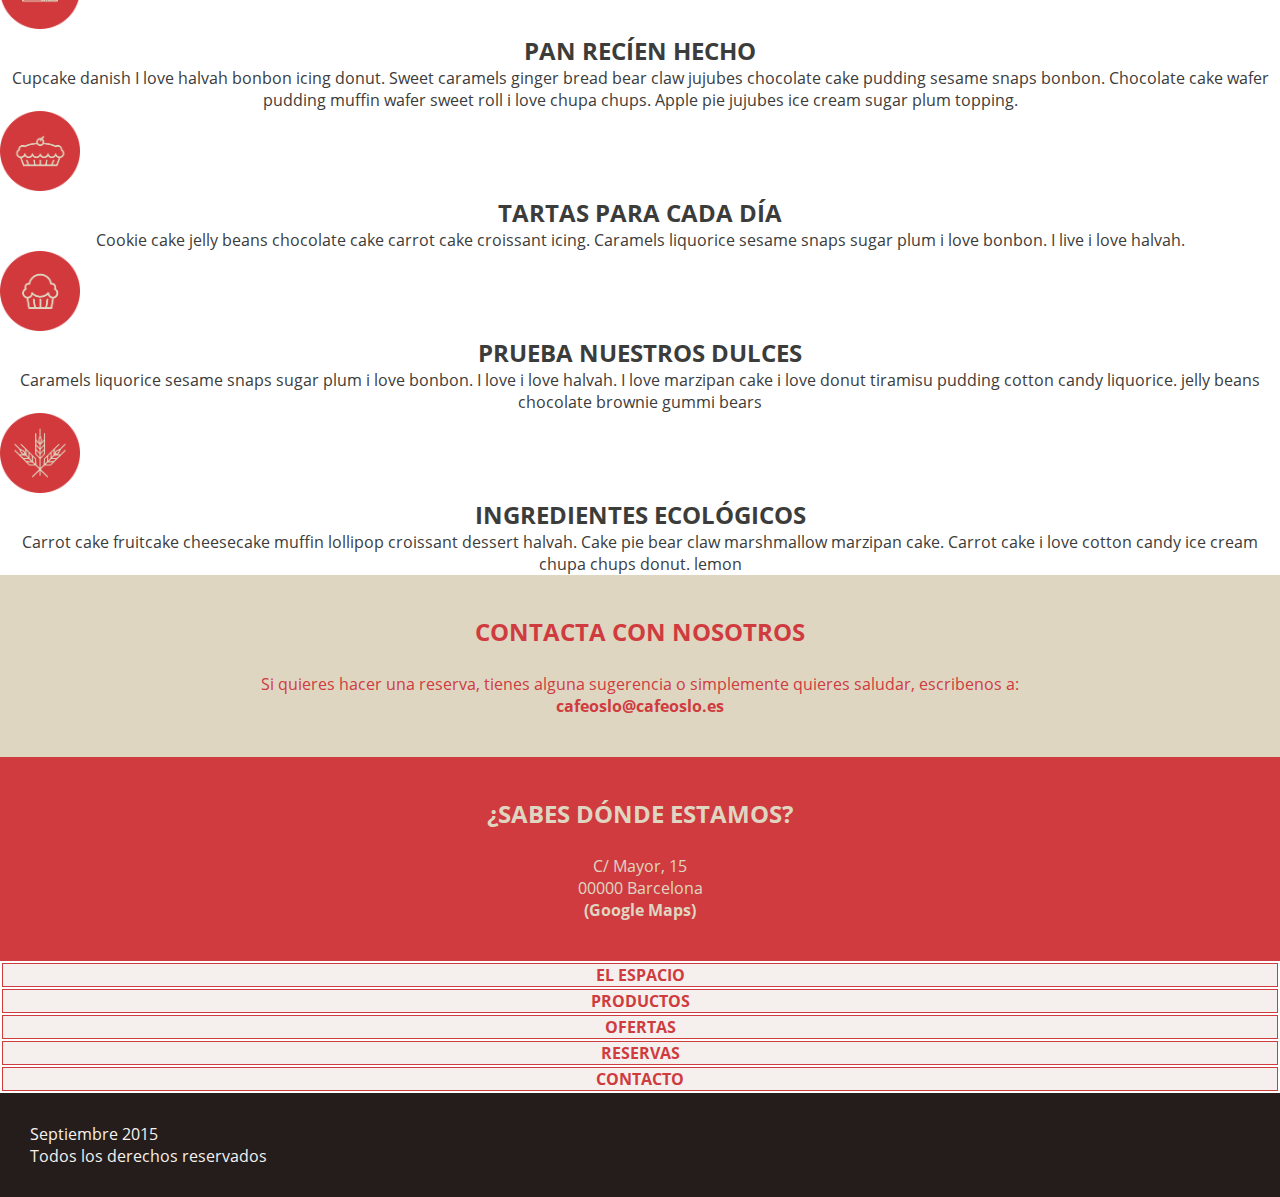
==== commit 060bdb87: "Merge branch 'joan' of //DESKTOP-CLSU7FH/Users/Public/Documents/webs/cafe into joel" ====
--- a/web/index.html
+++ b/web/index.html
@@ -86,17 +86,18 @@
 					src="../Imagenes/Icono1.png"
 					alt="icono de pan recíen hecho"
 				/>
-
-				<h3>
-					PAN RECÍEN HECHO
-				</h3>
-				<p>
-					Cupcake danish I love halvah bonbon icing donut. Sweet
-					caramels ginger bread bear claw jujubes chocolate cake
-					pudding sesame snaps bonbon. Chocolate cake wafer pudding
-					muffin wafer sweet roll i love chupa chups. Apple pie
-					jujubes ice cream sugar plum topping.
-				</p>
+				<div class="text">
+					<h3>
+						PAN RECÍEN HECHO
+					</h3>
+					<p>
+						Cupcake danish I love halvah bonbon icing donut. Sweet
+						caramels ginger bread bear claw jujubes chocolate cake
+						pudding sesame snaps bonbon. Chocolate cake wafer
+						pudding muffin wafer sweet roll i love chupa chups.
+						Apple pie jujubes ice cream sugar plum topping.
+					</p>
+				</div>
 			</div>
 
 			<!-- 
@@ -107,15 +108,16 @@
 					src="../Imagenes/Icono2.png"
 					alt="icono de tartas para cada día"
 				/>
-
-				<h3>
-					TARTAS PARA CADA DÍA
-				</h3>
-				<p>
-					Cookie cake jelly beans chocolate cake carrot cake croissant
-					icing. Caramels liquorice sesame snaps sugar plum i love
-					bonbon. I live i love halvah.
-				</p>
+				<div class="text">
+					<h3>
+						TARTAS PARA CADA DÍA
+					</h3>
+					<p>
+						Cookie cake jelly beans chocolate cake carrot cake
+						croissant icing. Caramels liquorice sesame snaps sugar
+						plum i love bonbon. I live i love halvah.
+					</p>
+				</div>
 			</div>
 			<!-- 
 				cuadro 3 
@@ -125,16 +127,17 @@
 					src="../Imagenes/Icono3.png"
 					alt="icono de prueba nuestros dulces"
 				/>
-
-				<h3>
-					PRUEBA NUESTROS DULCES
-				</h3>
-				<p>
-					Caramels liquorice sesame snaps sugar plum i love bonbon. I
-					love i love halvah. I love marzipan cake i love donut
-					tiramisu pudding cotton candy liquorice. jelly beans
-					chocolate brownie gummi bears
-				</p>
+				<div class="text">
+					<h3>
+						PRUEBA NUESTROS DULCES
+					</h3>
+					<p>
+						Caramels liquorice sesame snaps sugar plum i love
+						bonbon. I love i love halvah. I love marzipan cake i
+						love donut tiramisu pudding cotton candy liquorice.
+						jelly beans chocolate brownie gummi bears
+					</p>
+				</div>
 			</div>
 			<!-- 
 				cuadro 4 
@@ -144,16 +147,17 @@
 					src="../Imagenes/Icono4.png"
 					alt="icono de ingredientes ecológicos"
 				/>
-
-				<h3>
-					INGREDIENTES ECOLÓGICOS
-				</h3>
-				<p>
-					Carrot cake fruitcake cheesecake muffin lollipop croissant
-					dessert halvah. Cake pie bear claw marshmallow marzipan
-					cake. Carrot cake i love cotton candy ice cream chupa chups
-					donut. lemon
-				</p>
+				<div class="text">
+					<h3>
+						INGREDIENTES ECOLÓGICOS
+					</h3>
+					<p>
+						Carrot cake fruitcake cheesecake muffin lollipop
+						croissant dessert halvah. Cake pie bear claw marshmallow
+						marzipan cake. Carrot cake i love cotton candy ice cream
+						chupa chups donut. lemon
+					</p>
+				</div>
 			</div>
 		</div>
 		<!--------------------------------------------
@@ -167,11 +171,12 @@
 				<p>
 					Si quieres hacer una reserva, tienes alguna sugerencia o
 					simplemente quieres saludar, escribenos a:
-
-					<a href="mailto:cafeoslo@cafeoslo.es">
-						<strong>cafeoslo@cafeoslo.es</strong>
-					</a>
-				</p>
+				</p>
+				<a href="mailto:cafeoslo@cafeoslo.es">
+					<strong>
+						cafeoslo@cafeoslo.es
+					</strong>
+				</a>
 			</div>
 			<div id="Elespacio" class="red-box">
 				<h3>
@@ -181,13 +186,13 @@
 					C/ Mayor, 15 <br />
 					00000 Barcelona
 					<br />
-					<a
-						href="https://www.google.com/maps/@10.4958555,-66.5648103,16z"
-						target="_blank"
-					>
-						<strong>(Google Maps)</strong>
-					</a>
-				</p>
+				</p>
+				<a
+					href="https://www.google.com/maps/@10.4958555,-66.5648103,16z"
+					target="_blank"
+				>
+					<strong>(Google Maps)</strong>
+				</a>
 			</div>
 		</div>
 		<div id="menu" class="navegacion">
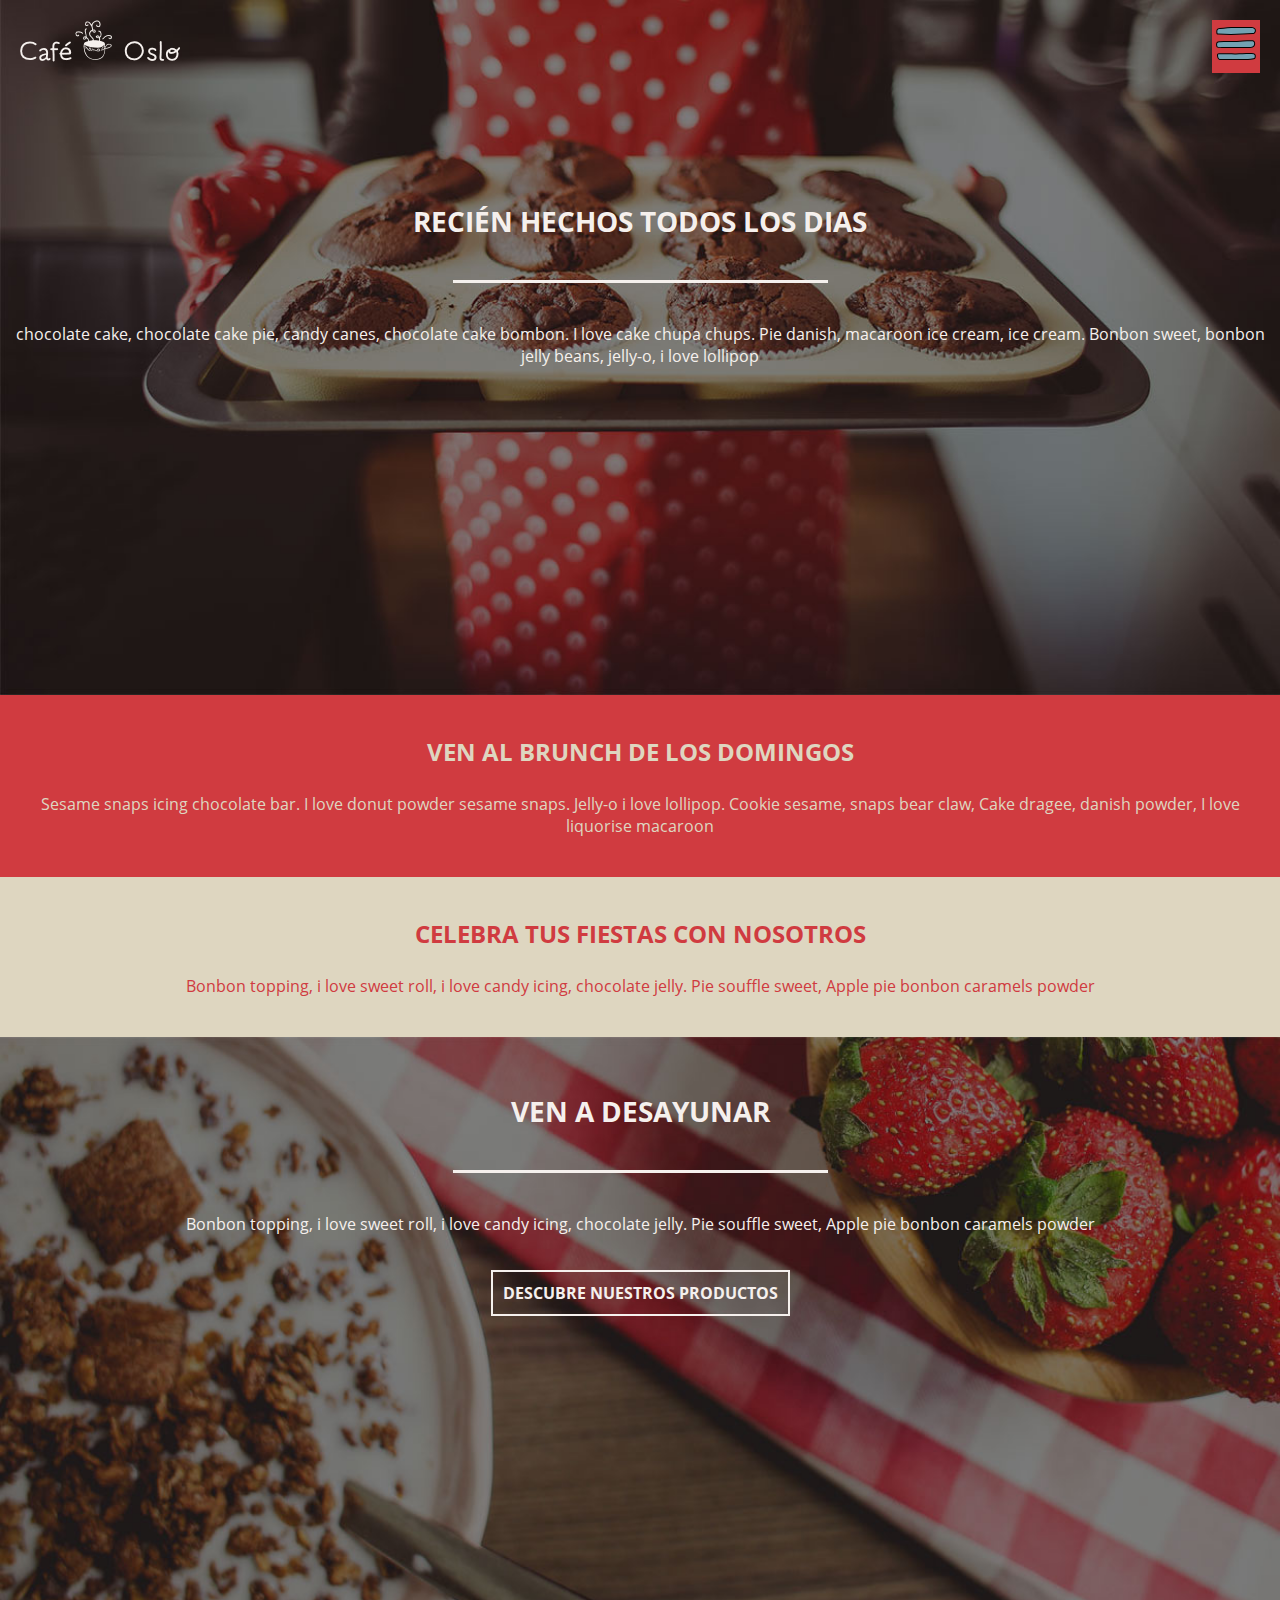
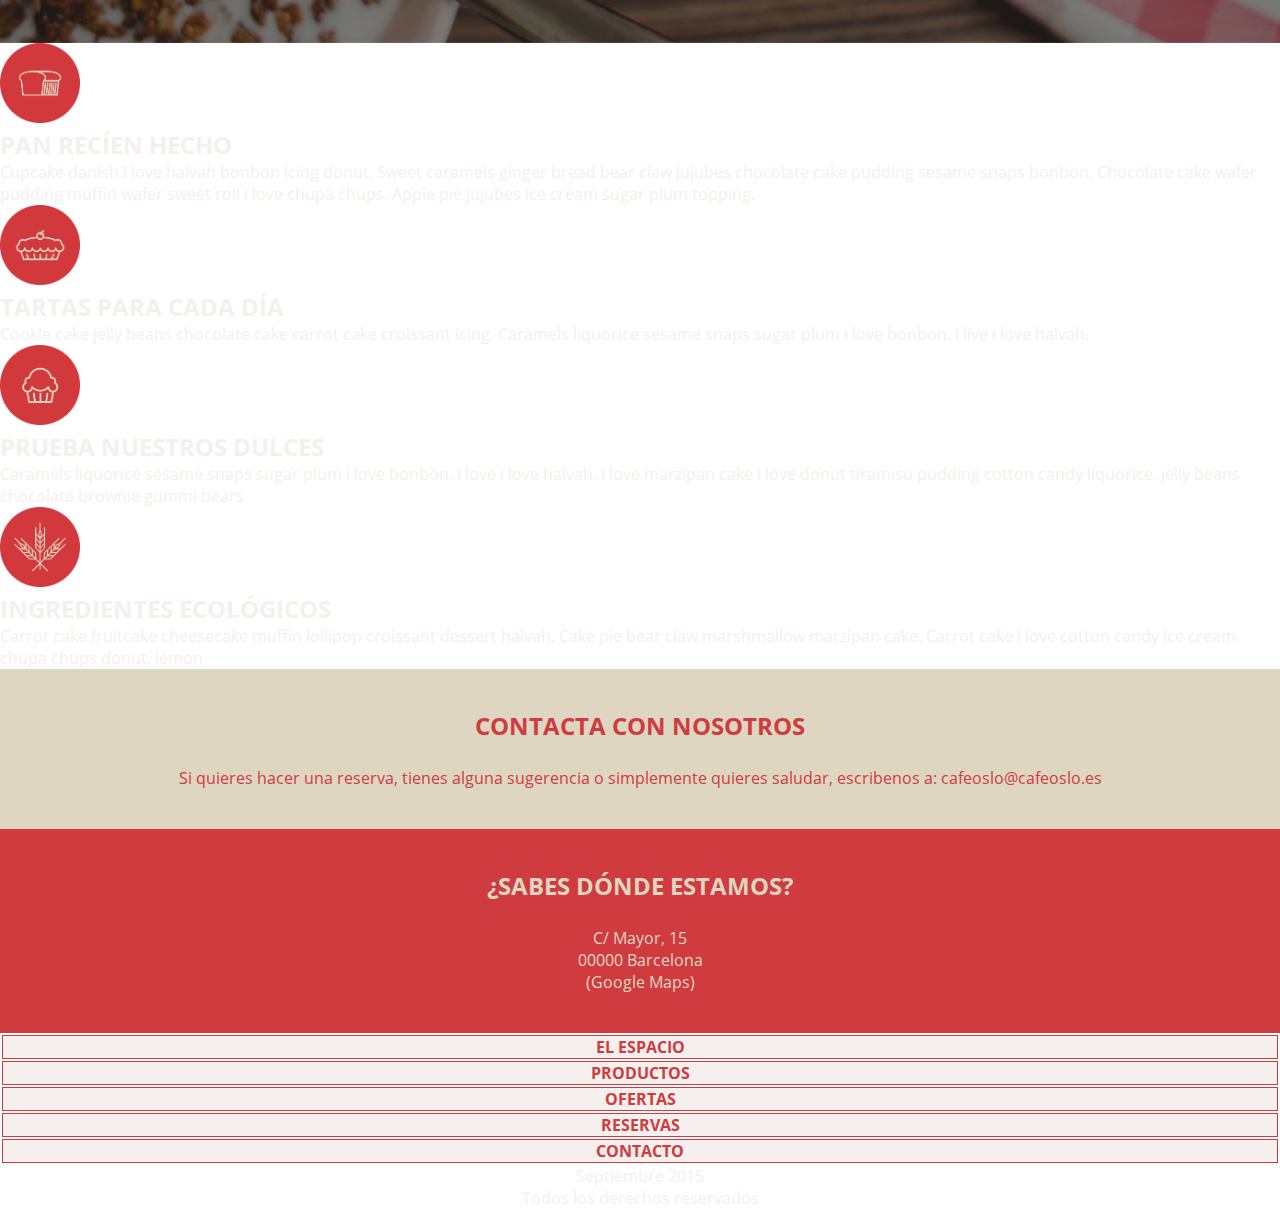
==== commit 31f17877: "intento de media@" ====
--- a/web/index.html
+++ b/web/index.html
@@ -16,7 +16,7 @@
 		<div class="content">
 			<!-- logo y menu -->
 			<div class="logo-menu">
-				<img src="../Imagenes/Logo.png" alt="logo cafe oslo" />
+				<img class="logo" src="../Imagenes/Logo.png" alt="logo cafe oslo" alt="" />
 
 				<a
 					href="#menu"
@@ -24,7 +24,7 @@
 					id="enlace-menu"
 					title="menu"
 				>
-					<img src="../Imagenes/icons8-menú-48.svg" />
+					<img src="../Imagenes/icons8-menú-48.svg" alt="barra de menu" />
 				</a>
 			</div>
 			<!-- presentacion -->
@@ -86,18 +86,17 @@
 					src="../Imagenes/Icono1.png"
 					alt="icono de pan recíen hecho"
 				/>
-				<div class="text">
-					<h3>
-						PAN RECÍEN HECHO
-					</h3>
-					<p>
-						Cupcake danish I love halvah bonbon icing donut. Sweet
-						caramels ginger bread bear claw jujubes chocolate cake
-						pudding sesame snaps bonbon. Chocolate cake wafer
-						pudding muffin wafer sweet roll i love chupa chups.
-						Apple pie jujubes ice cream sugar plum topping.
-					</p>
-				</div>
+
+				<h3>
+					PAN RECÍEN HECHO
+				</h3>
+				<p>
+					Cupcake danish I love halvah bonbon icing donut. Sweet
+					caramels ginger bread bear claw jujubes chocolate cake
+					pudding sesame snaps bonbon. Chocolate cake wafer pudding
+					muffin wafer sweet roll i love chupa chups. Apple pie
+					jujubes ice cream sugar plum topping.
+				</p>
 			</div>
 
 			<!-- 
@@ -108,16 +107,15 @@
 					src="../Imagenes/Icono2.png"
 					alt="icono de tartas para cada día"
 				/>
-				<div class="text">
-					<h3>
-						TARTAS PARA CADA DÍA
-					</h3>
-					<p>
-						Cookie cake jelly beans chocolate cake carrot cake
-						croissant icing. Caramels liquorice sesame snaps sugar
-						plum i love bonbon. I live i love halvah.
-					</p>
-				</div>
+
+				<h3>
+					TARTAS PARA CADA DÍA
+				</h3>
+				<p>
+					Cookie cake jelly beans chocolate cake carrot cake croissant
+					icing. Caramels liquorice sesame snaps sugar plum i love
+					bonbon. I live i love halvah.
+				</p>
 			</div>
 			<!-- 
 				cuadro 3 
@@ -127,17 +125,16 @@
 					src="../Imagenes/Icono3.png"
 					alt="icono de prueba nuestros dulces"
 				/>
-				<div class="text">
-					<h3>
-						PRUEBA NUESTROS DULCES
-					</h3>
-					<p>
-						Caramels liquorice sesame snaps sugar plum i love
-						bonbon. I love i love halvah. I love marzipan cake i
-						love donut tiramisu pudding cotton candy liquorice.
-						jelly beans chocolate brownie gummi bears
-					</p>
-				</div>
+
+				<h3>
+					PRUEBA NUESTROS DULCES
+				</h3>
+				<p>
+					Caramels liquorice sesame snaps sugar plum i love bonbon. I
+					love i love halvah. I love marzipan cake i love donut
+					tiramisu pudding cotton candy liquorice. jelly beans
+					chocolate brownie gummi bears
+				</p>
 			</div>
 			<!-- 
 				cuadro 4 
@@ -147,17 +144,16 @@
 					src="../Imagenes/Icono4.png"
 					alt="icono de ingredientes ecológicos"
 				/>
-				<div class="text">
-					<h3>
-						INGREDIENTES ECOLÓGICOS
-					</h3>
-					<p>
-						Carrot cake fruitcake cheesecake muffin lollipop
-						croissant dessert halvah. Cake pie bear claw marshmallow
-						marzipan cake. Carrot cake i love cotton candy ice cream
-						chupa chups donut. lemon
-					</p>
-				</div>
+
+				<h3>
+					INGREDIENTES ECOLÓGICOS
+				</h3>
+				<p>
+					Carrot cake fruitcake cheesecake muffin lollipop croissant
+					dessert halvah. Cake pie bear claw marshmallow marzipan
+					cake. Carrot cake i love cotton candy ice cream chupa chups
+					donut. lemon
+				</p>
 			</div>
 		</div>
 		<!--------------------------------------------
@@ -171,12 +167,11 @@
 				<p>
 					Si quieres hacer una reserva, tienes alguna sugerencia o
 					simplemente quieres saludar, escribenos a:
-				</p>
-				<a href="mailto:cafeoslo@cafeoslo.es">
-					<strong>
-						cafeoslo@cafeoslo.es
-					</strong>
-				</a>
+
+					<a href="mailto:cafeoslo@cafeoslo.es">
+						<strong>cafeoslo@cafeoslo.es</strong>
+					</a>
+				</p>
 			</div>
 			<div id="Elespacio" class="red-box">
 				<h3>
@@ -186,13 +181,13 @@
 					C/ Mayor, 15 <br />
 					00000 Barcelona
 					<br />
-				</p>
-				<a
-					href="https://www.google.com/maps/@10.4958555,-66.5648103,16z"
-					target="_blank"
-				>
-					<strong>(Google Maps)</strong>
-				</a>
+					<a
+						href="https://www.google.com/maps/@10.4958555,-66.5648103,16z"
+						target="_blank"
+					>
+						<strong>(Google Maps)</strong>
+					</a>
+				</p>
 			</div>
 		</div>
 		<div id="menu" class="navegacion">
--- a/web/styles/css.css
+++ b/web/styles/css.css
@@ -27,6 +27,7 @@
 	font-family: "proyecto grueso";
 	/*max-height: 500px;*/
 	text-align: center;
+
 }
 p {
 	font-family: proyecto, Arial;
@@ -57,8 +58,8 @@
 	background-size: 100% 100%;
 	padding: 15px;
 }
-	div.content h1 {
-		margin-top: 20px;
+	div.content h2 {
+		margin-top: 10%;
 	}
 
 	.content p{
@@ -69,6 +70,10 @@
 		padding-bottom: 20px;
 		padding-top: 40px;
 	}
+@media screen and (max-width: 1400px){
+
+
+}	
 
 /*---------------------------------class content2------------------------*/
 div.content2 {
@@ -106,17 +111,29 @@
 
 /* Lanzador-menu -----------------------------------------------------------*/
 div.logo-menu {
-	display: block;
+	display: inline-block;
+}
+.logo{
+	position: absolute;
+	left: 0px;
+	top:0px;
+	margin: 20px;
 }
 
 a.lanzador-menu {
 	display: inline-block;
 	background-color: #d03b40;
-	margin-left: 20%;
-}
-.lanzador-menu img {
-	color: #d03b40;
-}
+	position: absolute;
+	right: 0px;
+	top: 0px;
+	margin: 20px;
+}
+@media screen and (min-width: 1400px){
+	a.lanzador-menu{
+		display: none;
+	}
+}
+
 /* rayitas -----------------------------------------------------------*/
 div.rayita {
 	border-bottom: 3px solid #f5f0ed;
@@ -161,7 +178,21 @@
 .beige-box a {
 	color: #d03b40;
 }
-
+@media screen and (min-width: 1400px){
+	.beige-box{
+		float:right;
+		max-width: 50%;
+		min-height: 223px;
+		}
+	.beige-box p{
+		padding: 0px 15px ;
+	}
+
+	.red-box{
+		max-width: 50%;
+	}
+	}
+}
 /* class content-white-box Styile------------------------------ */
 .content-white-box {
 	color: #3c3c3b;
@@ -171,6 +202,13 @@
 }
 .white-box img {
 	max-height: 80px;
+}
+@media screen and (min-width: 1400px){
+	.white-box{
+		float: left;
+		max-width: 50%;
+	}
+	}
 }
 /* ------------------------------class footer -------------------------*/
 .footer {
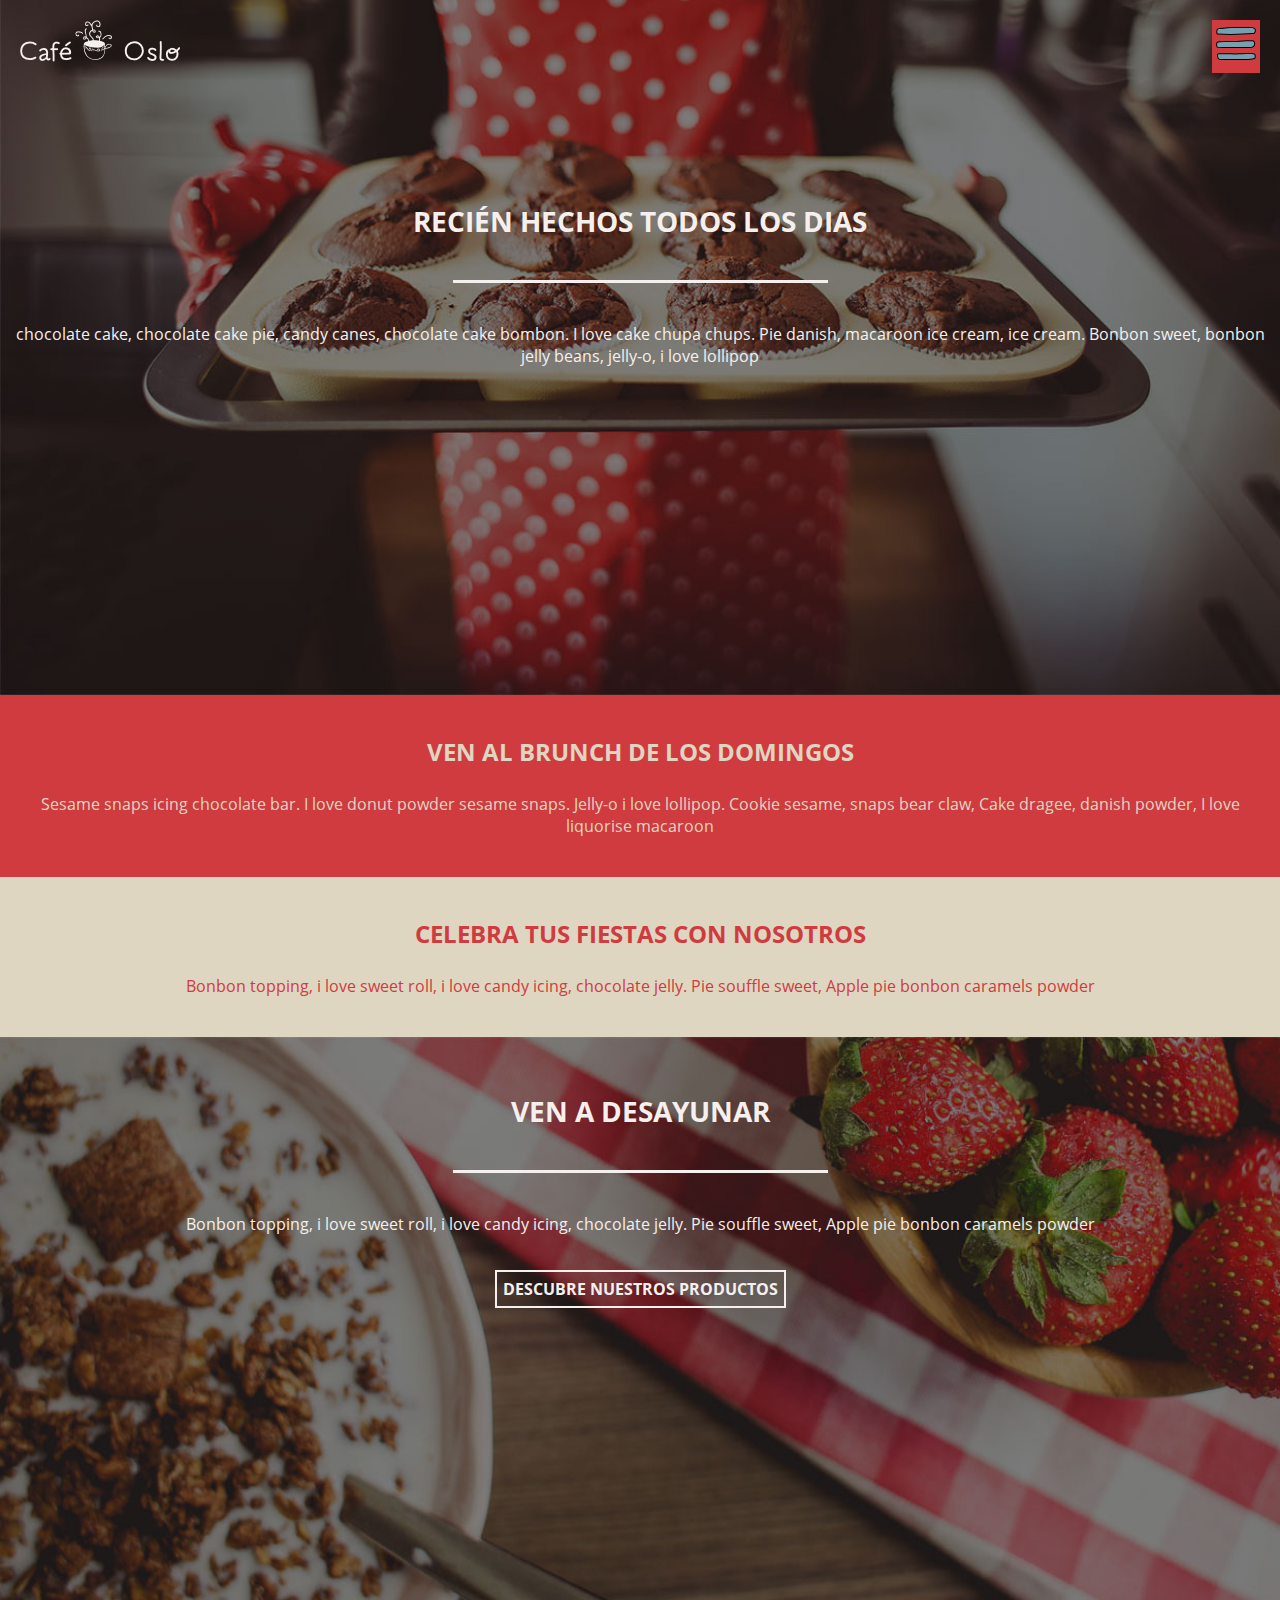
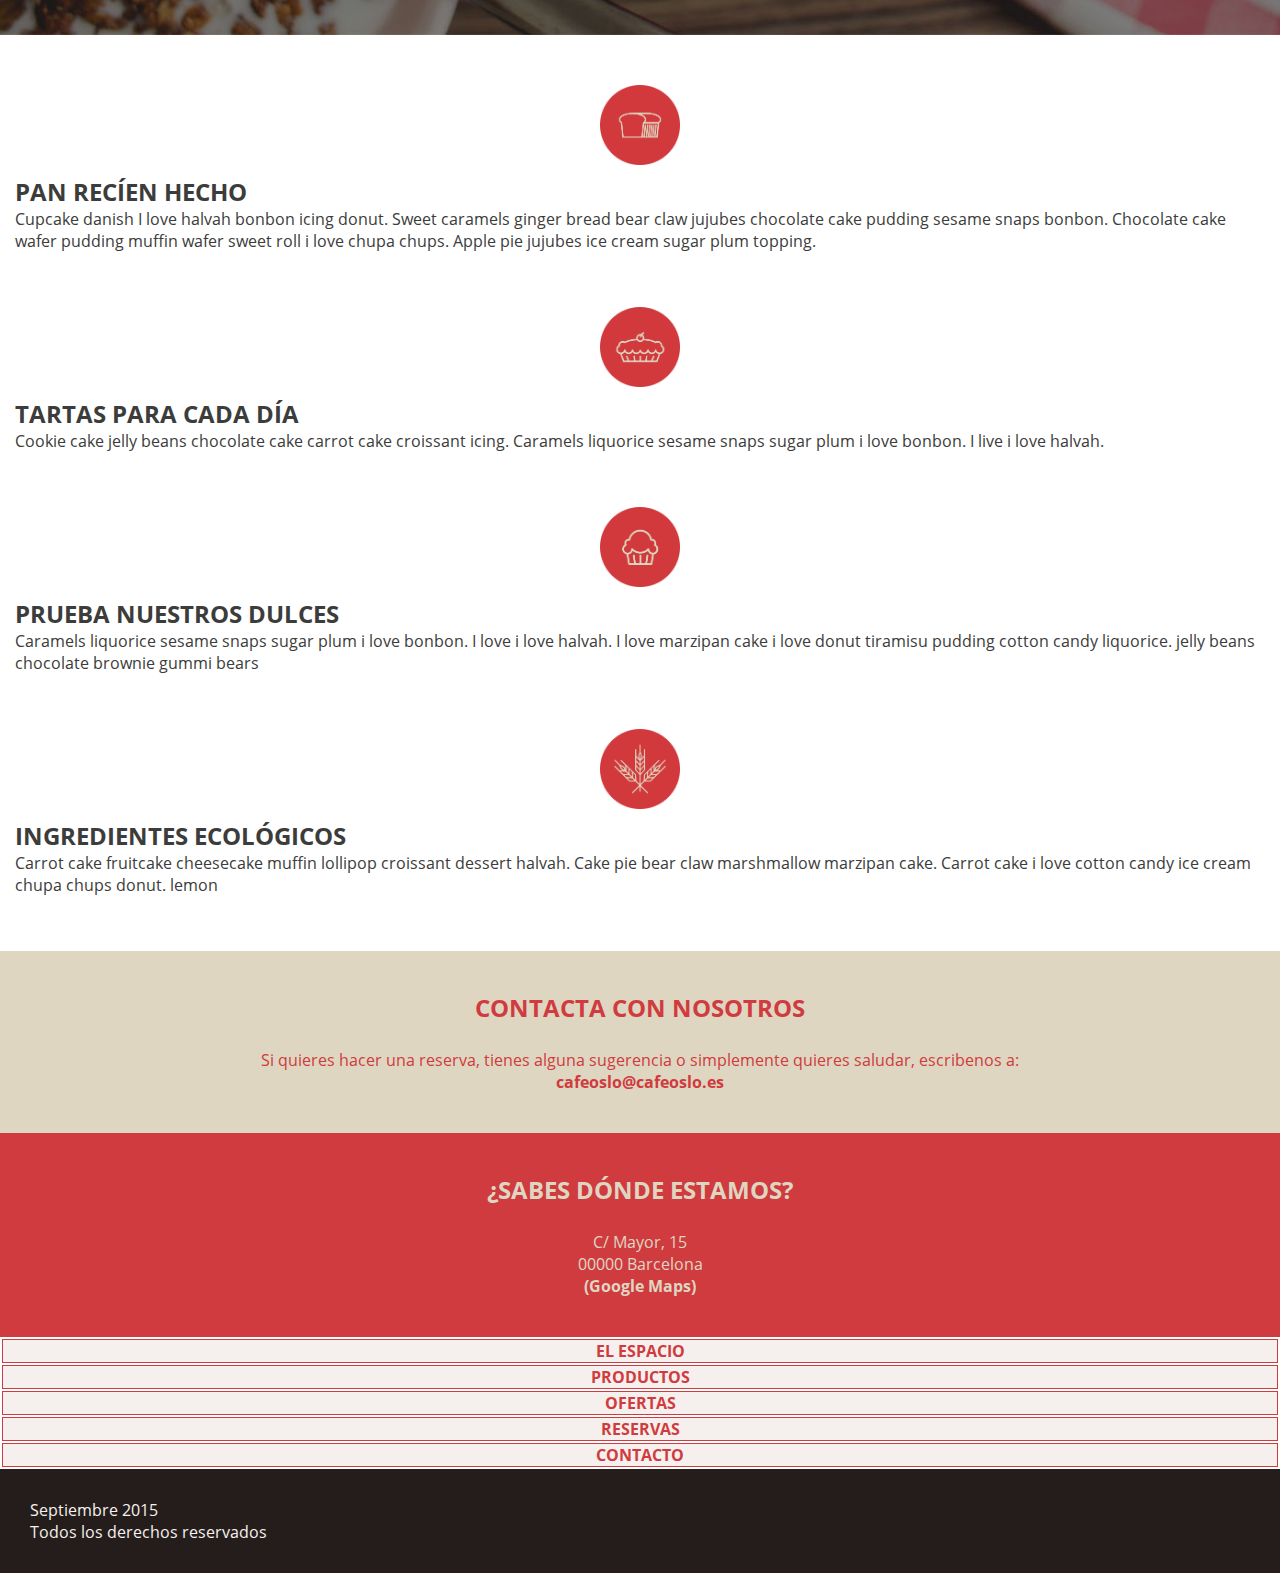
==== commit fe4ae0af: "Merge branch 'joan' into joel" ====
--- a/web/index.html
+++ b/web/index.html
@@ -86,17 +86,18 @@
 					src="../Imagenes/Icono1.png"
 					alt="icono de pan recíen hecho"
 				/>
-
-				<h3>
-					PAN RECÍEN HECHO
-				</h3>
-				<p>
-					Cupcake danish I love halvah bonbon icing donut. Sweet
-					caramels ginger bread bear claw jujubes chocolate cake
-					pudding sesame snaps bonbon. Chocolate cake wafer pudding
-					muffin wafer sweet roll i love chupa chups. Apple pie
-					jujubes ice cream sugar plum topping.
-				</p>
+				<div class="text">
+					<h3>
+						PAN RECÍEN HECHO
+					</h3>
+					<p>
+						Cupcake danish I love halvah bonbon icing donut. Sweet
+						caramels ginger bread bear claw jujubes chocolate cake
+						pudding sesame snaps bonbon. Chocolate cake wafer
+						pudding muffin wafer sweet roll i love chupa chups.
+						Apple pie jujubes ice cream sugar plum topping.
+					</p>
+				</div>
 			</div>
 
 			<!-- 
@@ -107,15 +108,16 @@
 					src="../Imagenes/Icono2.png"
 					alt="icono de tartas para cada día"
 				/>
-
-				<h3>
-					TARTAS PARA CADA DÍA
-				</h3>
-				<p>
-					Cookie cake jelly beans chocolate cake carrot cake croissant
-					icing. Caramels liquorice sesame snaps sugar plum i love
-					bonbon. I live i love halvah.
-				</p>
+				<div class="text">
+					<h3>
+						TARTAS PARA CADA DÍA
+					</h3>
+					<p>
+						Cookie cake jelly beans chocolate cake carrot cake
+						croissant icing. Caramels liquorice sesame snaps sugar
+						plum i love bonbon. I live i love halvah.
+					</p>
+				</div>
 			</div>
 			<!-- 
 				cuadro 3 
@@ -125,16 +127,17 @@
 					src="../Imagenes/Icono3.png"
 					alt="icono de prueba nuestros dulces"
 				/>
-
-				<h3>
-					PRUEBA NUESTROS DULCES
-				</h3>
-				<p>
-					Caramels liquorice sesame snaps sugar plum i love bonbon. I
-					love i love halvah. I love marzipan cake i love donut
-					tiramisu pudding cotton candy liquorice. jelly beans
-					chocolate brownie gummi bears
-				</p>
+				<div class="text">
+					<h3>
+						PRUEBA NUESTROS DULCES
+					</h3>
+					<p>
+						Caramels liquorice sesame snaps sugar plum i love
+						bonbon. I love i love halvah. I love marzipan cake i
+						love donut tiramisu pudding cotton candy liquorice.
+						jelly beans chocolate brownie gummi bears
+					</p>
+				</div>
 			</div>
 			<!-- 
 				cuadro 4 
@@ -144,16 +147,17 @@
 					src="../Imagenes/Icono4.png"
 					alt="icono de ingredientes ecológicos"
 				/>
-
-				<h3>
-					INGREDIENTES ECOLÓGICOS
-				</h3>
-				<p>
-					Carrot cake fruitcake cheesecake muffin lollipop croissant
-					dessert halvah. Cake pie bear claw marshmallow marzipan
-					cake. Carrot cake i love cotton candy ice cream chupa chups
-					donut. lemon
-				</p>
+				<div class="text">
+					<h3>
+						INGREDIENTES ECOLÓGICOS
+					</h3>
+					<p>
+						Carrot cake fruitcake cheesecake muffin lollipop
+						croissant dessert halvah. Cake pie bear claw marshmallow
+						marzipan cake. Carrot cake i love cotton candy ice cream
+						chupa chups donut. lemon
+					</p>
+				</div>
 			</div>
 		</div>
 		<!--------------------------------------------
@@ -167,11 +171,12 @@
 				<p>
 					Si quieres hacer una reserva, tienes alguna sugerencia o
 					simplemente quieres saludar, escribenos a:
-
-					<a href="mailto:cafeoslo@cafeoslo.es">
-						<strong>cafeoslo@cafeoslo.es</strong>
-					</a>
-				</p>
+				</p>
+				<a href="mailto:cafeoslo@cafeoslo.es">
+					<strong>
+						cafeoslo@cafeoslo.es
+					</strong>
+				</a>
 			</div>
 			<div id="Elespacio" class="red-box">
 				<h3>
@@ -181,13 +186,13 @@
 					C/ Mayor, 15 <br />
 					00000 Barcelona
 					<br />
-					<a
-						href="https://www.google.com/maps/@10.4958555,-66.5648103,16z"
-						target="_blank"
-					>
-						<strong>(Google Maps)</strong>
-					</a>
-				</p>
+				</p>
+				<a
+					href="https://www.google.com/maps/@10.4958555,-66.5648103,16z"
+					target="_blank"
+				>
+					<strong>(Google Maps)</strong>
+				</a>
 			</div>
 		</div>
 		<div id="menu" class="navegacion">
--- a/web/styles/css.css
+++ b/web/styles/css.css
@@ -17,8 +17,7 @@
 
 body {
 	color: #f5f0ed;
-	width: fit-content;
-	color: #f5f0ed;
+	/* width: fit-content; */
 }
 
 /* General Styile------------------------------ */
@@ -27,7 +26,6 @@
 	font-family: "proyecto grueso";
 	/*max-height: 500px;*/
 	text-align: center;
-
 }
 p {
 	font-family: proyecto, Arial;
@@ -44,7 +42,7 @@
 	font-size: 24px;
 }
 
-a{
+a {
 	text-decoration: none;
 }
 
@@ -58,22 +56,20 @@
 	background-size: 100% 100%;
 	padding: 15px;
 }
-	div.content h2 {
-		margin-top: 10%;
-	}
-
-	.content p{
-		padding-bottom: 25%;
-	}
-
-	.content h2{
-		padding-bottom: 20px;
-		padding-top: 40px;
-	}
-@media screen and (max-width: 1400px){
-
-
-}	
+div.content h2 {
+	margin-top: 10%;
+}
+
+.content p {
+	padding-bottom: 25%;
+}
+
+.content h2 {
+	padding-bottom: 20px;
+	padding-top: 40px;
+}
+@media screen and (max-width: 1400px) {
+}
 
 /*---------------------------------class content2------------------------*/
 div.content2 {
@@ -81,42 +77,37 @@
 	background: url("../../Imagenes/Fondo2.jpg");
 	background-size: 100% 100%;
 	padding: 15px;
-
-}
-	.content2 a{
-			border: 2px solid #f5f0ed;
-			color: #f5f0ed;
-			display: inline-block;
-			margin-bottom: 25%;
-			padding: 10px 10px;
-
-	}
-	.content2 a:hover {
-			border: 2px solid #d03b40;
-			color: #d03b40;
-			text-decoration: blink;
-			padding: 10px 10px;
-
-}
-
-	.content2 p{
-		padding-bottom: 35px
-	}
-
-	.content2 h2{
-		padding-bottom: 20px;
-		padding-top: 40px;
-	}
-
+}
+.content2 a {
+	border: 2px solid #f5f0ed;
+	color: #f5f0ed;
+	display: inline-block;
+	margin-bottom: 25%;
+	padding: 6px;
+}
+.content2 a:hover {
+	border-color: #d03b40;
+	color: #d03b40;
+	text-decoration: blink;
+}
+
+.content2 p {
+	padding-bottom: 35px;
+}
+
+.content2 h2 {
+	padding-bottom: 20px;
+	padding-top: 40px;
+}
 
 /* Lanzador-menu -----------------------------------------------------------*/
 div.logo-menu {
 	display: inline-block;
 }
-.logo{
+.logo {
 	position: absolute;
 	left: 0px;
-	top:0px;
+	top: 0px;
 	margin: 20px;
 }
 
@@ -128,8 +119,8 @@
 	top: 0px;
 	margin: 20px;
 }
-@media screen and (min-width: 1400px){
-	a.lanzador-menu{
+@media screen and (min-width: 1400px) {
+	a.lanzador-menu {
 		display: none;
 	}
 }
@@ -141,7 +132,7 @@
 	margin-left: 35%;
 	margin-bottom: 40px;
 	margin-top: 20px;
-	}
+}
 
 /* class color-box (red and beige) Styile------------------------------ */
 
@@ -178,36 +169,38 @@
 .beige-box a {
 	color: #d03b40;
 }
-@media screen and (min-width: 1400px){
-	.beige-box{
-		float:right;
+@media screen and (min-width: 1400px) {
+	.beige-box {
+		float: right;
 		max-width: 50%;
 		min-height: 223px;
-		}
-	.beige-box p{
-		padding: 0px 15px ;
-	}
-
-	.red-box{
+	}
+	.beige-box p {
+		padding: 0px 15px;
+	}
+
+	.red-box {
 		max-width: 50%;
 	}
-	}
 }
 /* class content-white-box Styile------------------------------ */
+
 .content-white-box {
 	color: #3c3c3b;
-}
-.white-box {
+	padding-bottom: 50px;
+}
+.white-box .text {
+	padding: 5px 15px;
 	text-align: start;
 }
 .white-box img {
+	margin-top: 50px;
 	max-height: 80px;
 }
-@media screen and (min-width: 1400px){
-	.white-box{
+@media screen and (min-width: 1400px) {
+	.white-box {
 		float: left;
 		max-width: 50%;
-	}
 	}
 }
 /* ------------------------------class footer -------------------------*/
@@ -227,4 +220,4 @@
 }
 .navegacion li a:hover {
 	background-color: black;
-}+}
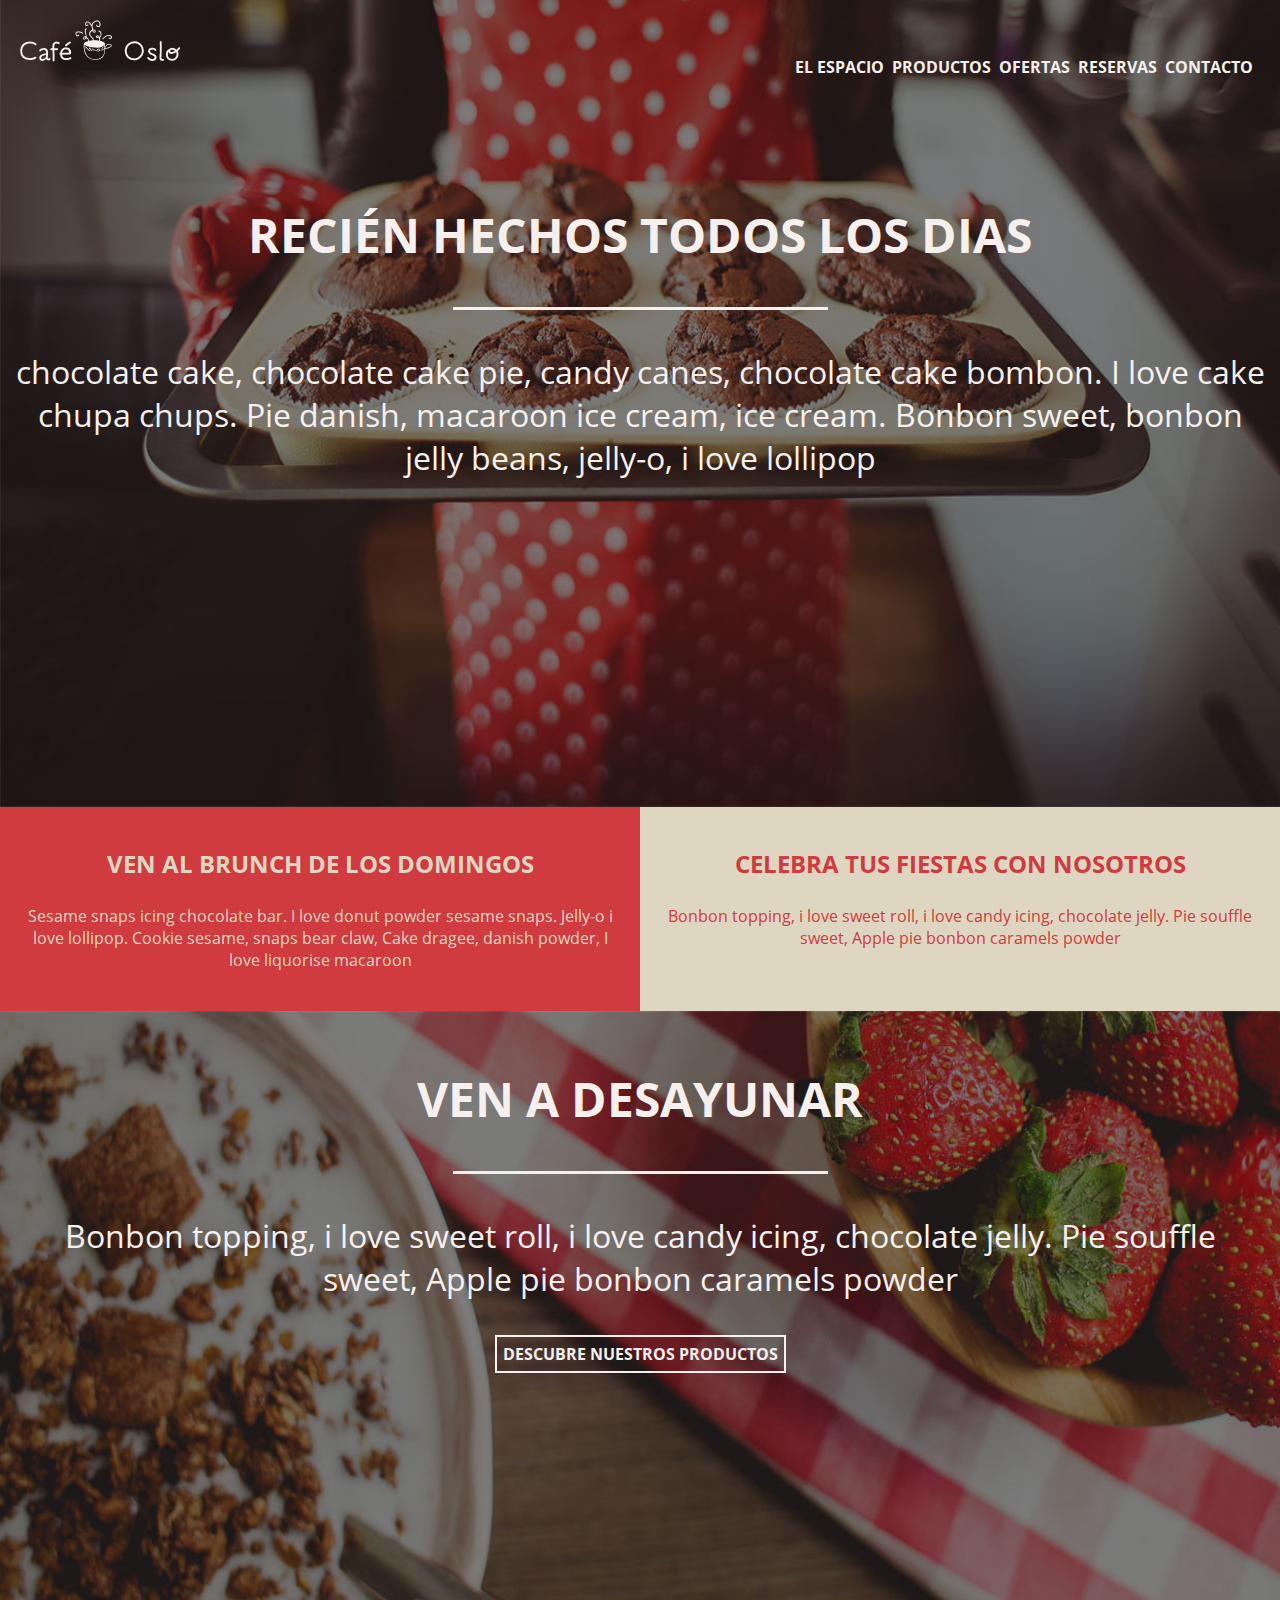
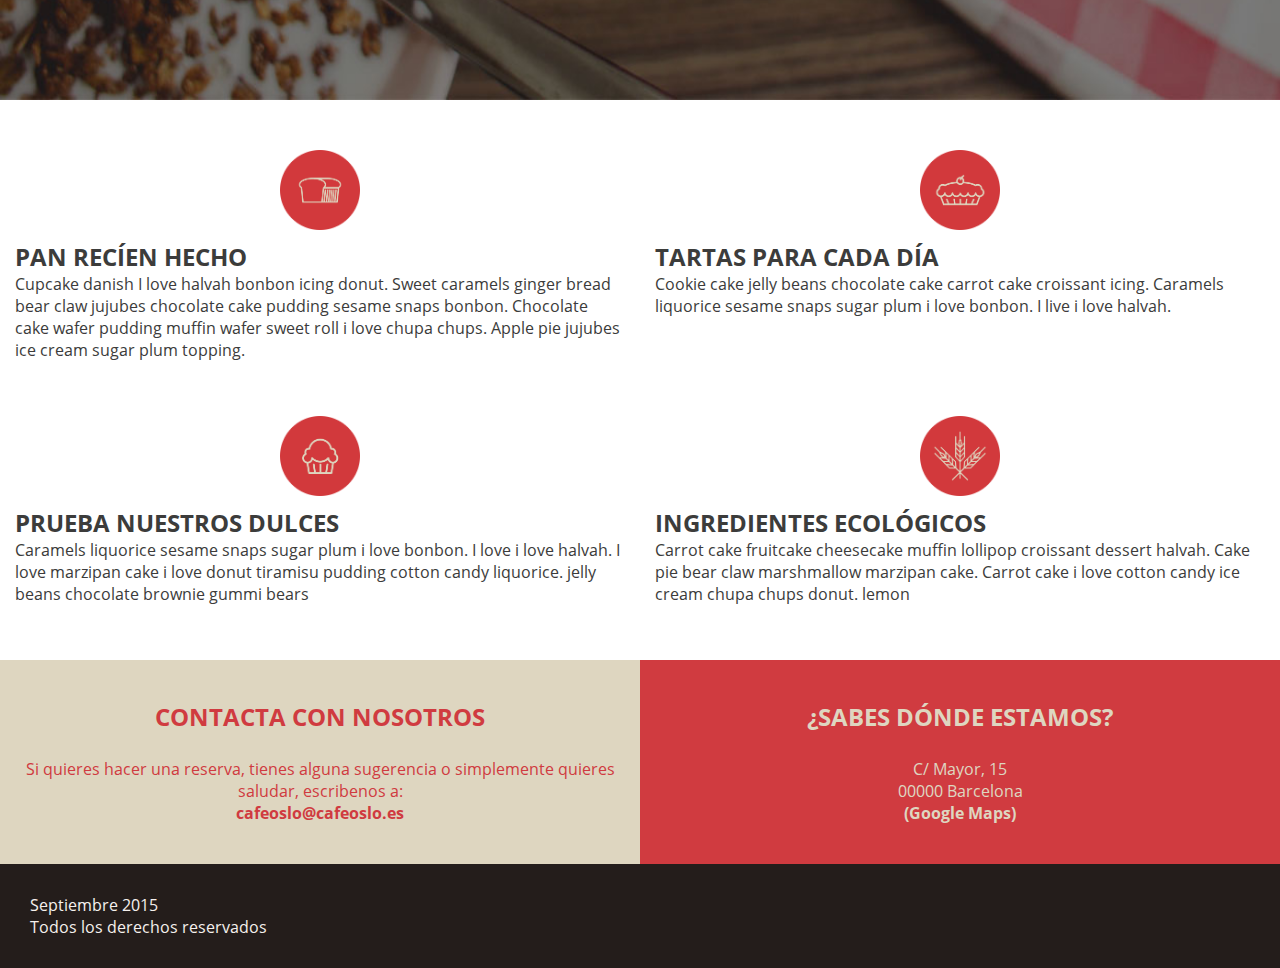
==== commit 2691898e: "el js a sido usado" ====
--- a/web/index.html
+++ b/web/index.html
@@ -220,5 +220,6 @@
 		<div class="footer">
 			<p>Septiembre 2015 <br />Todos los derechos reservados</p>
 		</div>
+		<script type="text/javascript" src="js/javascript.js"></script>
 	</body>
 </html>
--- a/web/styles/css.css
+++ b/web/styles/css.css
@@ -68,7 +68,14 @@
 	padding-bottom: 20px;
 	padding-top: 40px;
 }
-@media screen and (max-width: 1400px) {
+@media screen and (min-width: 500px) {
+	.content h2{ 
+		font-size: 3em;
+	}
+	.content p{
+		font-size: 2em;
+
+	}
 }
 
 /*---------------------------------class content2------------------------*/
@@ -98,6 +105,15 @@
 .content2 h2 {
 	padding-bottom: 20px;
 	padding-top: 40px;
+}
+@media screen and (min-width: 500px) {
+	.content2 h2{ 
+		font-size: 3em;
+	}
+	.content2 p{
+		font-size: 2em;
+		
+	}
 }
 
 /* Lanzador-menu -----------------------------------------------------------*/
@@ -119,7 +135,7 @@
 	top: 0px;
 	margin: 20px;
 }
-@media screen and (min-width: 1400px) {
+@media screen and (min-width: 700px) {
 	a.lanzador-menu {
 		display: none;
 	}
@@ -169,26 +185,30 @@
 .beige-box a {
 	color: #d03b40;
 }
-@media screen and (min-width: 1400px) {
-	.beige-box {
-		float: right;
-		max-width: 50%;
-		min-height: 223px;
-	}
-	.beige-box p {
-		padding: 0px 15px;
-	}
-
-	.red-box {
-		max-width: 50%;
-	}
-}
+@media screen and (min-width: 400px) {
+	.color-box {
+		display: flex;
+		flex-wrap: wrap;
+		height: auto;
+	}
+	.color-box div {
+		width: 50%;
+	}
+}
+/* @media screen and (min-width: 600px) { */
+
+/* } */
 /* class content-white-box Styile------------------------------ */
 
 .content-white-box {
 	color: #3c3c3b;
 	padding-bottom: 50px;
 }
+.white-box {
+	text-align: center;
+	height: 50%;
+	float: none;
+}
 .white-box .text {
 	padding: 5px 15px;
 	text-align: start;
@@ -197,10 +217,20 @@
 	margin-top: 50px;
 	max-height: 80px;
 }
-@media screen and (min-width: 1400px) {
+@media screen and (min-width: 400px) {
+	.content-white-box {
+		display: flex;
+		height: auto;
+		flex-wrap: wrap;
+	}
 	.white-box {
-		float: left;
-		max-width: 50%;
+		padding: 0px 10%;
+	}
+}
+@media screen and (min-width: 600px) {
+	.white-box {
+		padding: 0px;
+		width: 50%;
 	}
 }
 /* ------------------------------class footer -------------------------*/
@@ -221,3 +251,41 @@
 .navegacion li a:hover {
 	background-color: black;
 }
+
+
+@media screen and (min-width: 701px) {
+	.navegacion{
+		/*float: left;*/
+		position: absolute;
+		top: 6%;
+		right: 25px;
+	}
+	.navegacion li{
+		display: inline-block;
+		
+	}
+	.navegacion li a {
+	background-color: transparent;
+	color: #f5f0ed;
+	margin: 2px;
+	border: 0px solid #f5f0ed;}
+}
+
+/*-------------------------------JS en accion--------------------------*/
+
+@media screen and (max-width: 700px) {
+	.js .navegacion{
+		list-style: none;
+		max-height: 0px ;
+		overflow: hidden;
+		transition: max-height .5s;
+		position: absolute;
+		top: 3px;
+		right: 78px;
+	}
+
+	.js .navegacion-desplegado {
+
+		max-height: 200px;
+	}
+} 